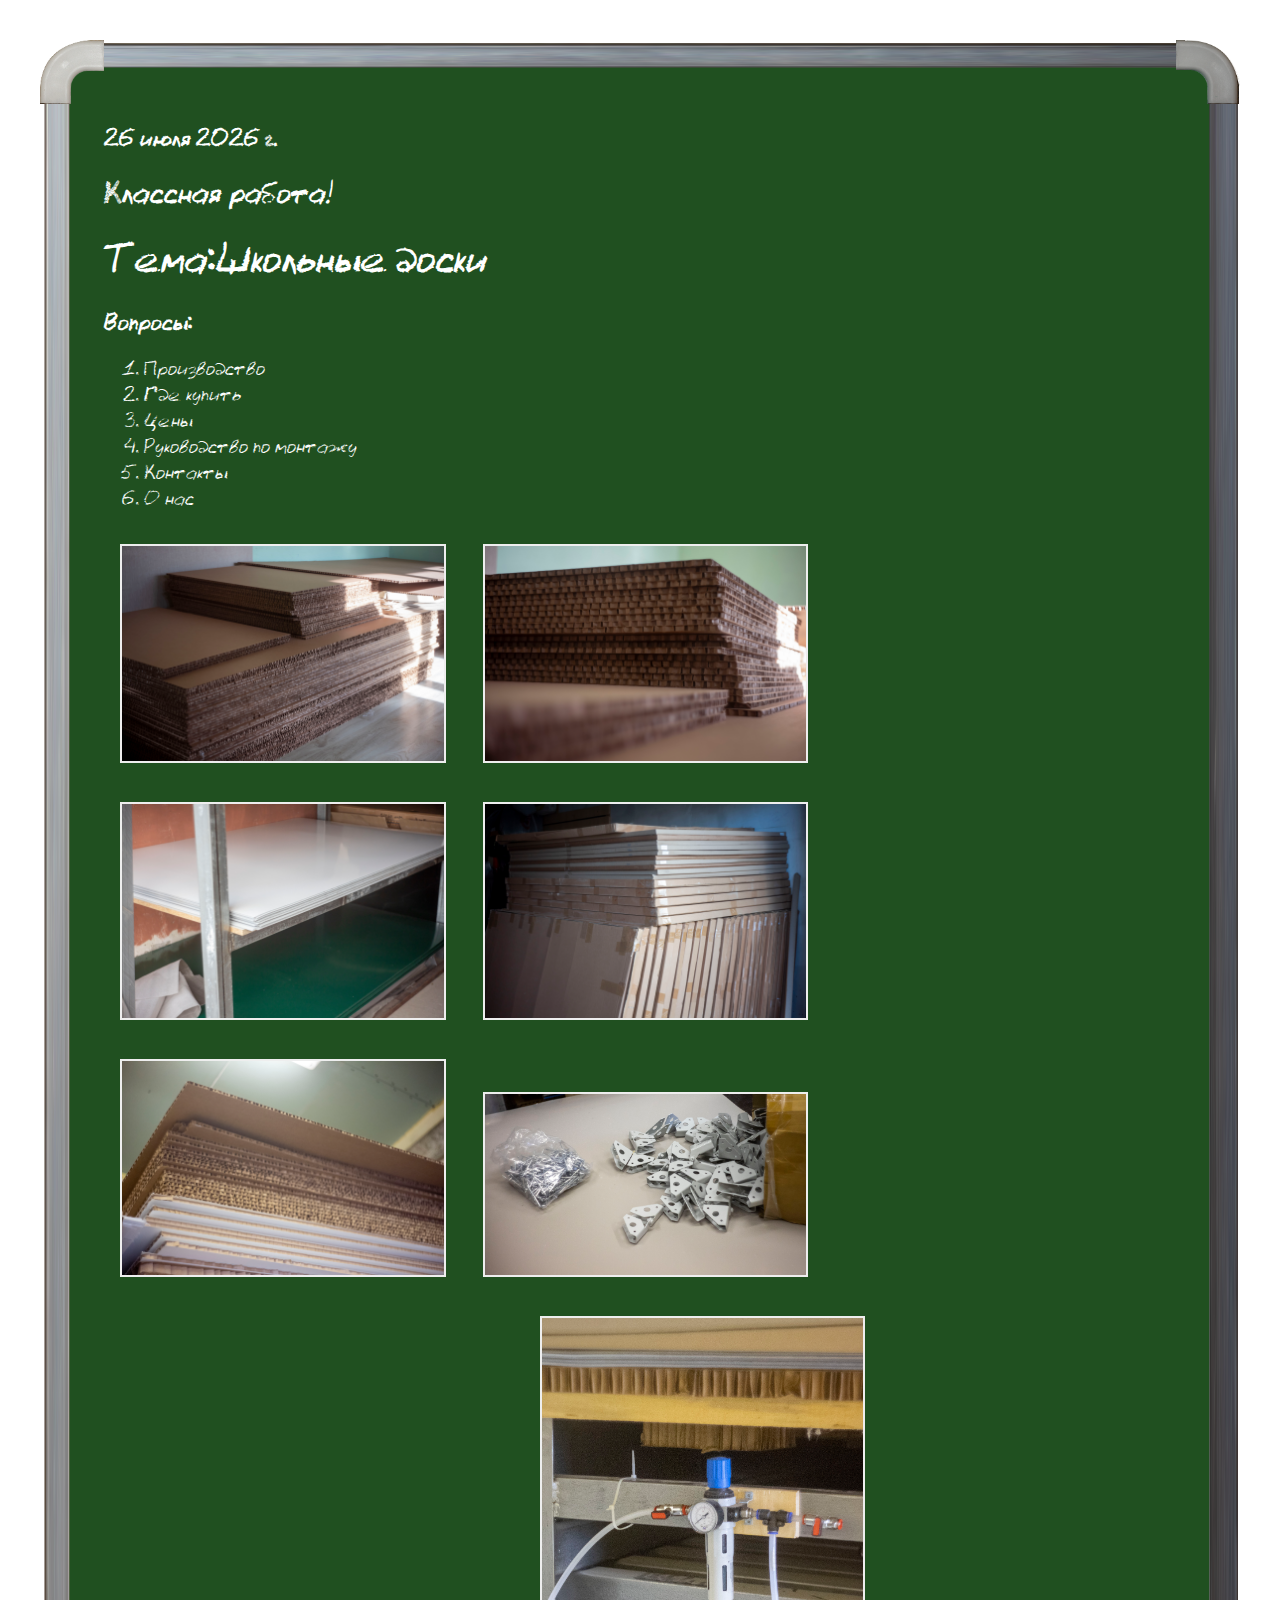
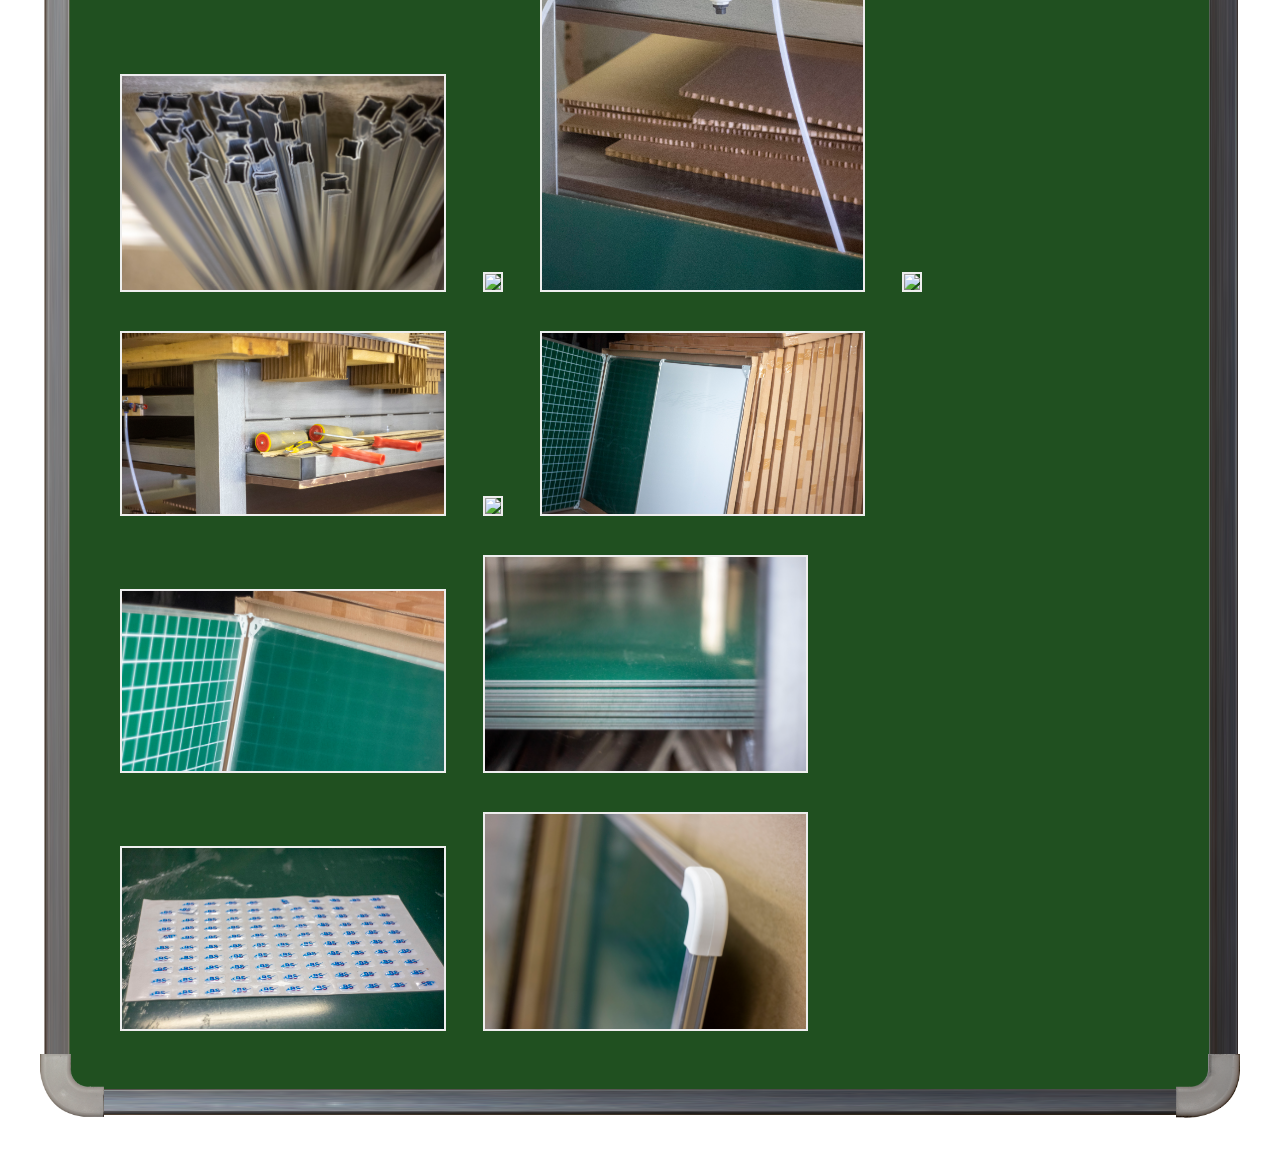
==== index.html @ efbcddff "Шрифт мел на доске" ====
<!DOCTYPE html>
<html lang="ru">
	<head>
		<meta charset="utf-8" />
		<meta name="viewport" content="width=device-width, initial-scale=1" />
		<link href="https://cdn.jsdelivr.net/npm/bootstrap@5.1.3/dist/css/bootstrap.min.css"
			rel="stylesheet" integrity="sha384-1BmE4kWBq78iYhFldvKuhfTAU6auU8tT94WrHftjDbrCEXSU1oBoqyl2QvZ6jIW3"
			crossorigin="anonymous">
		<script src="https://cdn.jsdelivr.net/npm/bootstrap@5.1.3/dist/js/bootstrap.bundle.min.js"
				integrity="sha384-ka7Sk0Gln4gmtz2MlQnikT1wXgYsOg+OMhuP+IlRH9sENBO0LRn5q+8nbTov4+1p"
				crossorigin="anonymous"></script>
		<title>Школьные доски</title>
		<style>
			@font-face
			{
				font-family: "DS Eraser Cyr";
				src: url("DS Eraser Cyr Font.ttf");
			}
			@font-face
			{
				font-family: "LC Chalk";
				src: url("LC Chalk.ttf");
			}
			body
			{
				padding: 2em;
				background-color: white;
			}
			img
			{
				width: 30%;
				margin: 1em;
				border: 2px solid #eee;
				/* border-radius: 1ch; */
			}
			main
			{
				background-color: #205020;
				border-style: solid;
				border-width: 4em;
				border-image-width: 4em;
				border-image-source: url(frame.png);
				border-image-slice: 100;
				border-image-repeat: stretch;
			}
			*
			{
				color: white;
				font-family: "LC Chalk";
			}
		</style>
		<script>
			function month(index)
			{
				return [ "января", "февраля", "марта",
				         "апреля", "мая", "июня",
						 "июля", "августа", "сентября",
						 "октября", "ноября", "декабря" ][index];
			}
			onload = function()
			{
				let today = new Date();
				let text = "" + today.getDate() +
				           " " + month(today.getMonth()) +
				           " " + today.getFullYear() + " г.";
				document.querySelector("#date").innerHTML = text;
			}
		</script>
	</head>
	<body>
		<main>
			<h3 class="text-center" id="date"></h3>
			<h2 class="text-center">Классная работа!</h2>
			<h1>Тема: Школьные доски</h1>
			<h3>Вопросы:</h3>
			<ol>
				<li>Производство</li>
				<li>Где купить</li>
				<li>Цены</li>
				<li>Руководство по монтажу</li>
				<li>Контакты</li>
				<li>О нас</li>
			</ol>
			<img src="IMG_2813.jpg"/>
			<img src="IMG_2814.jpg"/>
			<img src="IMG_2815.jpg"/>
			<img src="IMG_2817.jpg"/>
			<img src="IMG_2818.jpg"/>
			<img src="IMG_2823.jpg"/>
			<img src="IMG_2824.jpg"/>
			<img src="IMG_2825.jpg"/>
			<img src="IMG_2826.jpg"/>
			<img src="IMG_2827.jpg"/>
			<img src="IMG_2828.jpg"/>
			<img src="IMG_2829.jpg"/>
			<img src="IMG_2830.jpg"/>
			<img src="IMG_2831.jpg"/>
			<img src="IMG_2833.jpg"/>
			<img src="IMG_2837.jpg"/>
			<img src="IMG_2842.jpg"/>
		</main>
	</body>
</html>
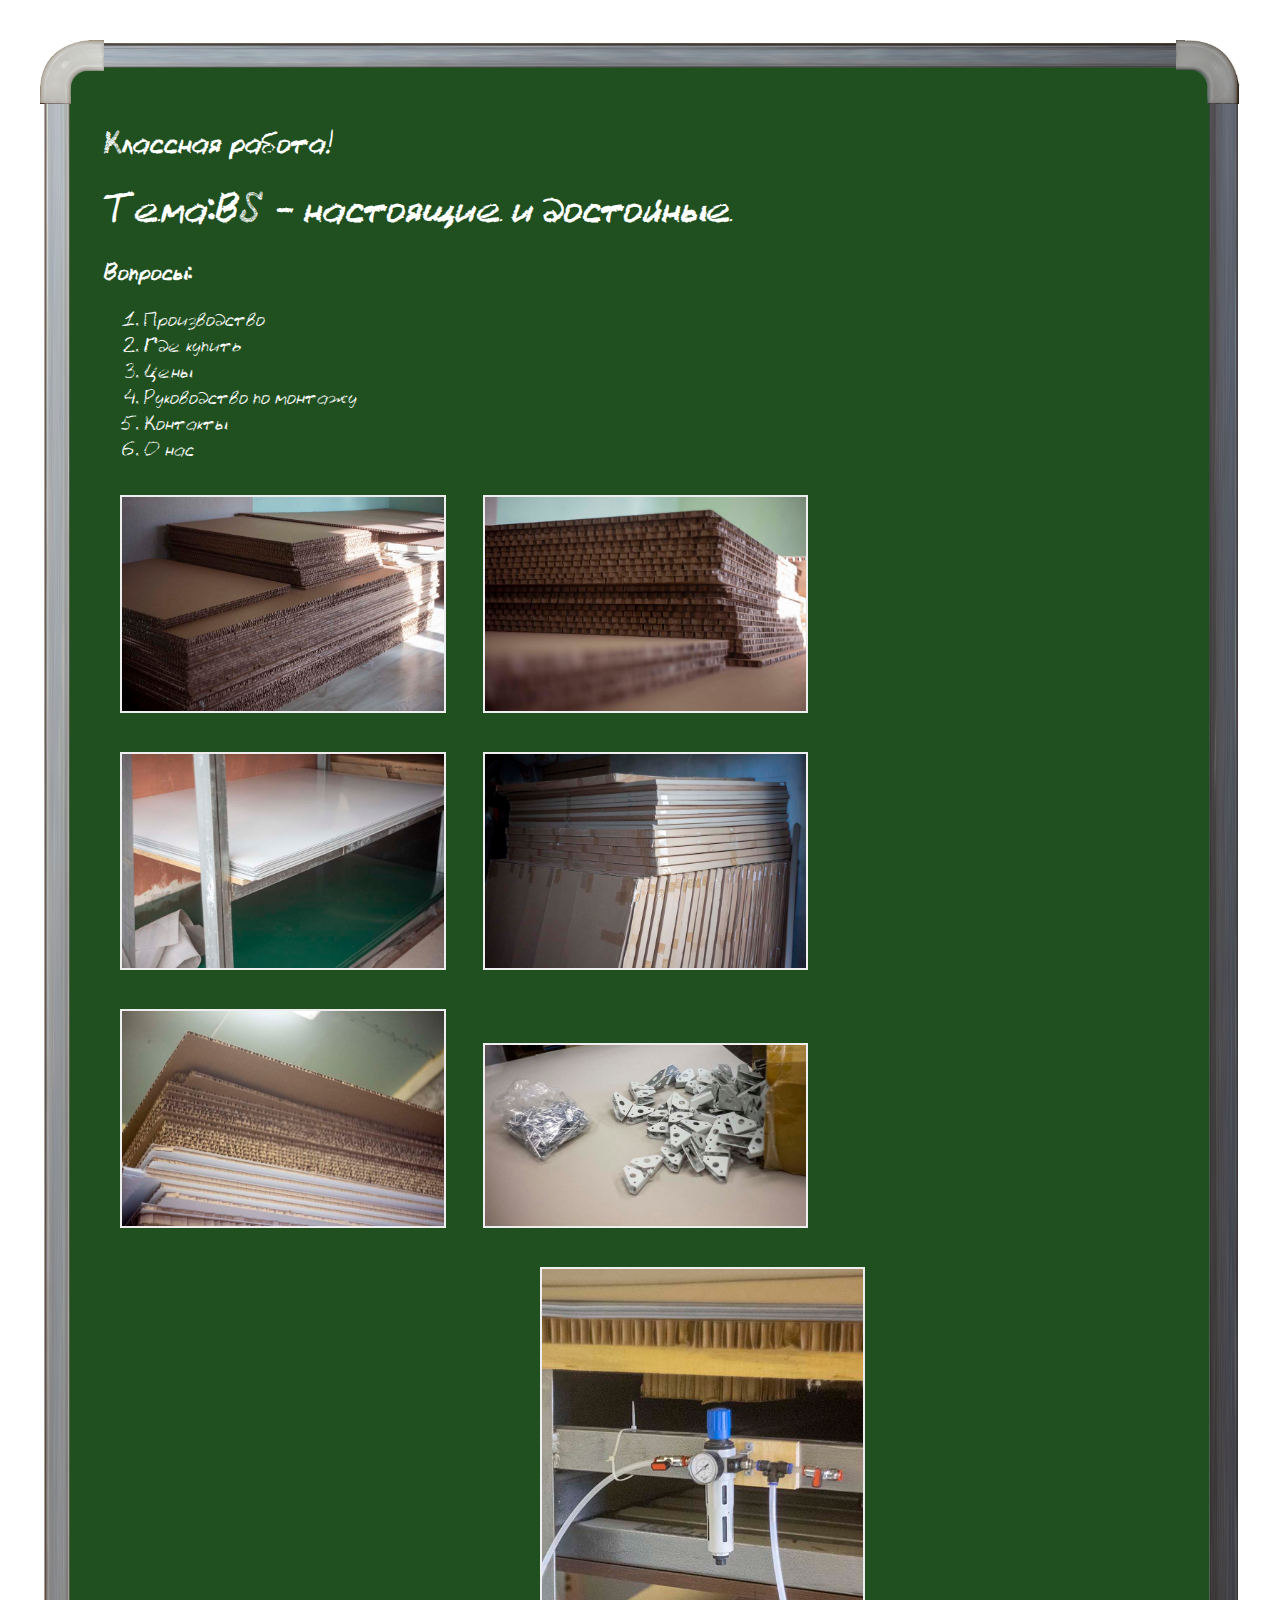
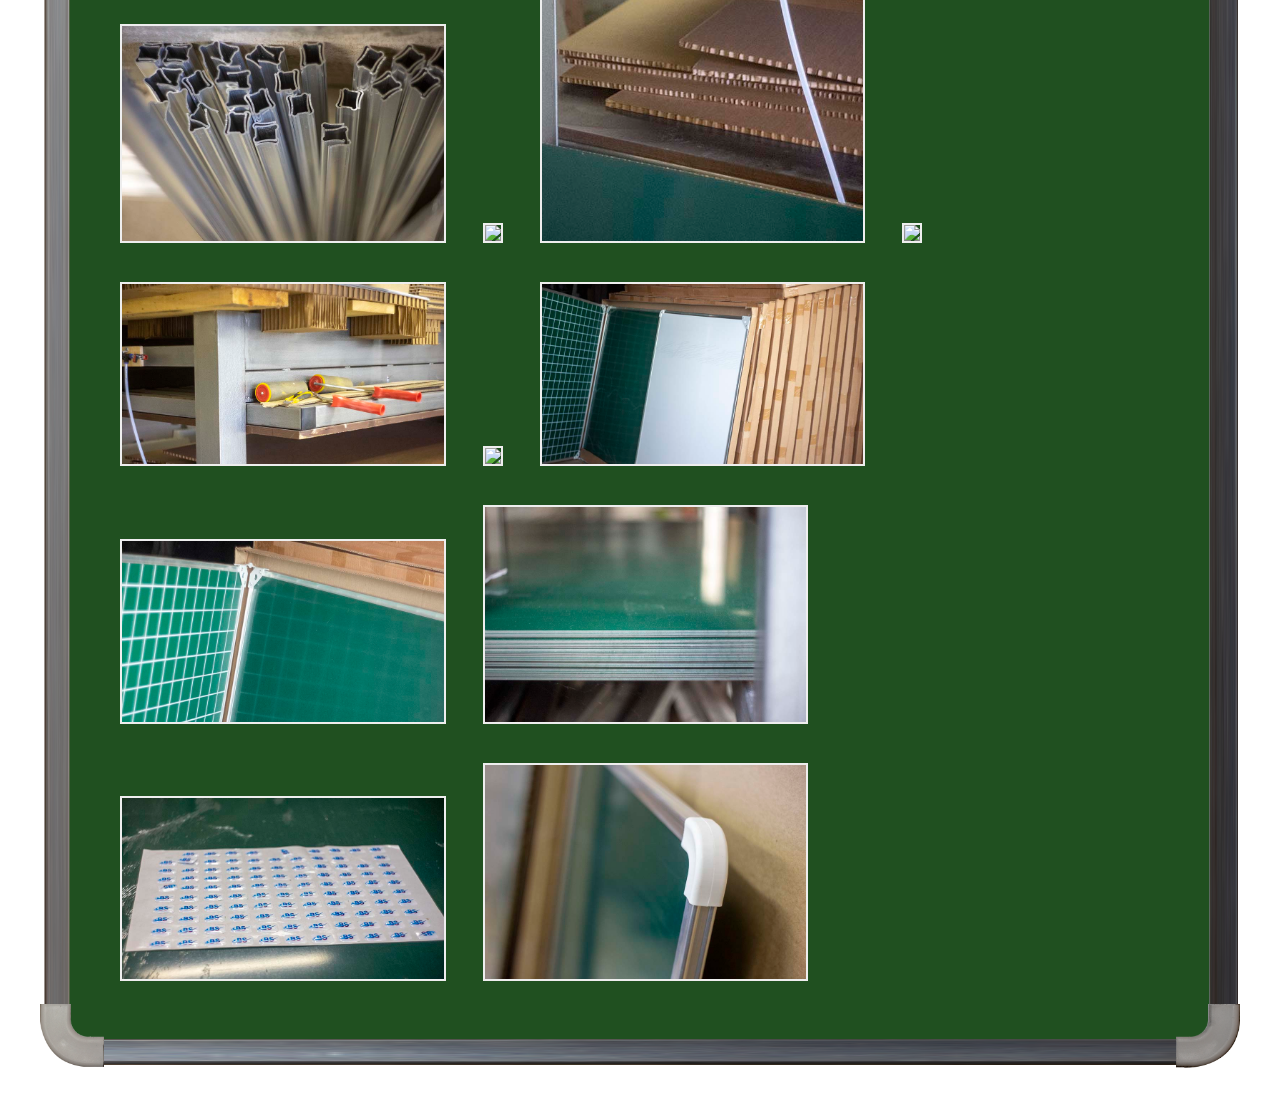
==== commit 0916b5aa: "Отдельные файлы JS и CSS" ====
--- a/index.html
+++ b/index.html
@@ -10,68 +10,14 @@
 				integrity="sha384-ka7Sk0Gln4gmtz2MlQnikT1wXgYsOg+OMhuP+IlRH9sENBO0LRn5q+8nbTov4+1p"
 				crossorigin="anonymous"></script>
 		<title>Школьные доски</title>
-		<style>
-			@font-face
-			{
-				font-family: "DS Eraser Cyr";
-				src: url("DS Eraser Cyr Font.ttf");
-			}
-			@font-face
-			{
-				font-family: "LC Chalk";
-				src: url("LC Chalk.ttf");
-			}
-			body
-			{
-				padding: 2em;
-				background-color: white;
-			}
-			img
-			{
-				width: 30%;
-				margin: 1em;
-				border: 2px solid #eee;
-				/* border-radius: 1ch; */
-			}
-			main
-			{
-				background-color: #205020;
-				border-style: solid;
-				border-width: 4em;
-				border-image-width: 4em;
-				border-image-source: url(frame.png);
-				border-image-slice: 100;
-				border-image-repeat: stretch;
-			}
-			*
-			{
-				color: white;
-				font-family: "LC Chalk";
-			}
-		</style>
-		<script>
-			function month(index)
-			{
-				return [ "января", "февраля", "марта",
-				         "апреля", "мая", "июня",
-						 "июля", "августа", "сентября",
-						 "октября", "ноября", "декабря" ][index];
-			}
-			onload = function()
-			{
-				let today = new Date();
-				let text = "" + today.getDate() +
-				           " " + month(today.getMonth()) +
-				           " " + today.getFullYear() + " г.";
-				document.querySelector("#date").innerHTML = text;
-			}
-		</script>
+		<link href="style.css" rel="stylesheet">
+		<script scr="script.js"></script>
 	</head>
 	<body>
 		<main>
 			<h3 class="text-center" id="date"></h3>
 			<h2 class="text-center">Классная работа!</h2>
-			<h1>Тема: Школьные доски</h1>
+			<h1>Тема: ВS - настоящие и достойные</h1>
 			<h3>Вопросы:</h3>
 			<ol>
 				<li>Производство</li>
--- a/style.css
+++ b/style.css
@@ -0,0 +1,33 @@
+
+@font-face
+{
+	font-family: "LC Chalk";
+	src: url("LC Chalk.ttf");
+}
+body
+{
+	padding: 2em;
+	background-color: white;
+}
+img
+{
+	width: 30%;
+	margin: 1em;
+	border: 2px solid #eee;
+	/* border-radius: 1ch; */
+}
+main
+{
+	background-color: #205020;
+	border-style: solid;
+	border-width: 4em;
+	border-image-width: 4em;
+	border-image-source: url(frame.png);
+	border-image-slice: 100;
+	border-image-repeat: stretch;
+}
+*
+{
+	color: white;
+	font-family: "LC Chalk";
+}
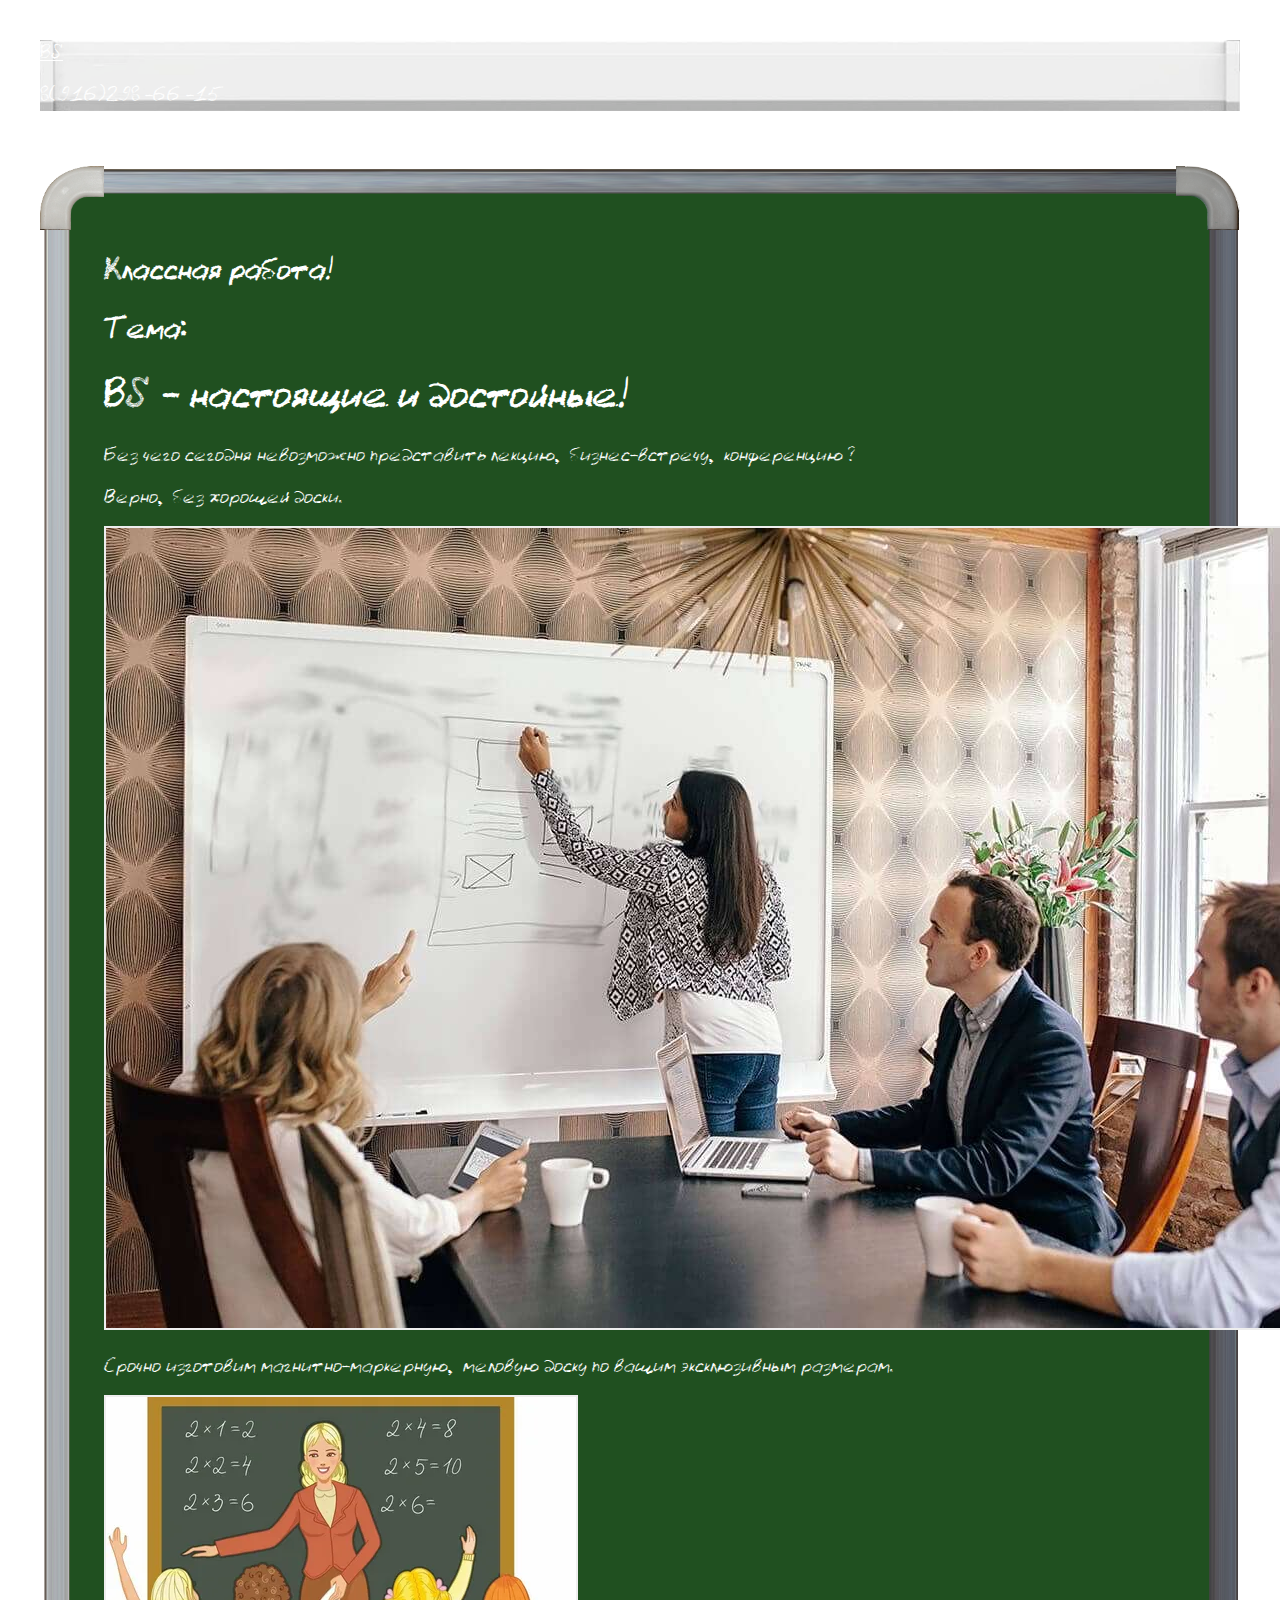
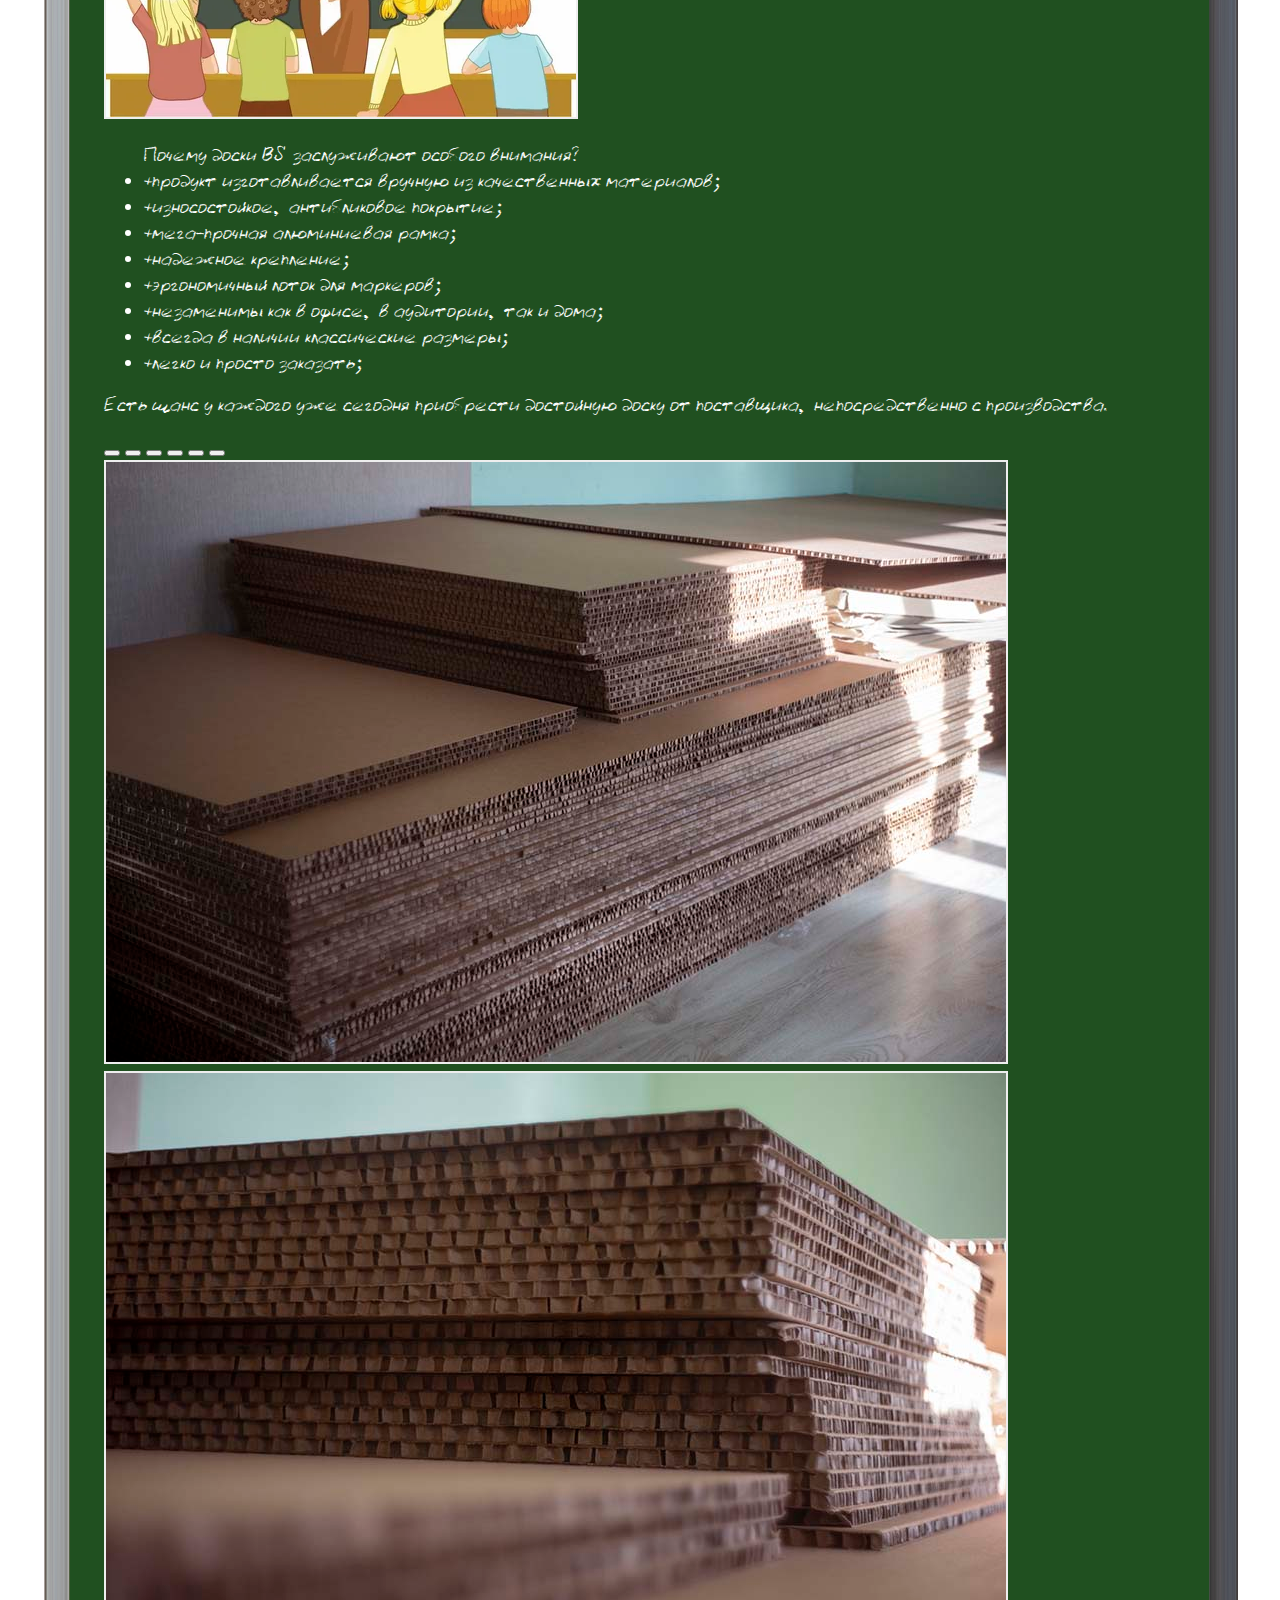
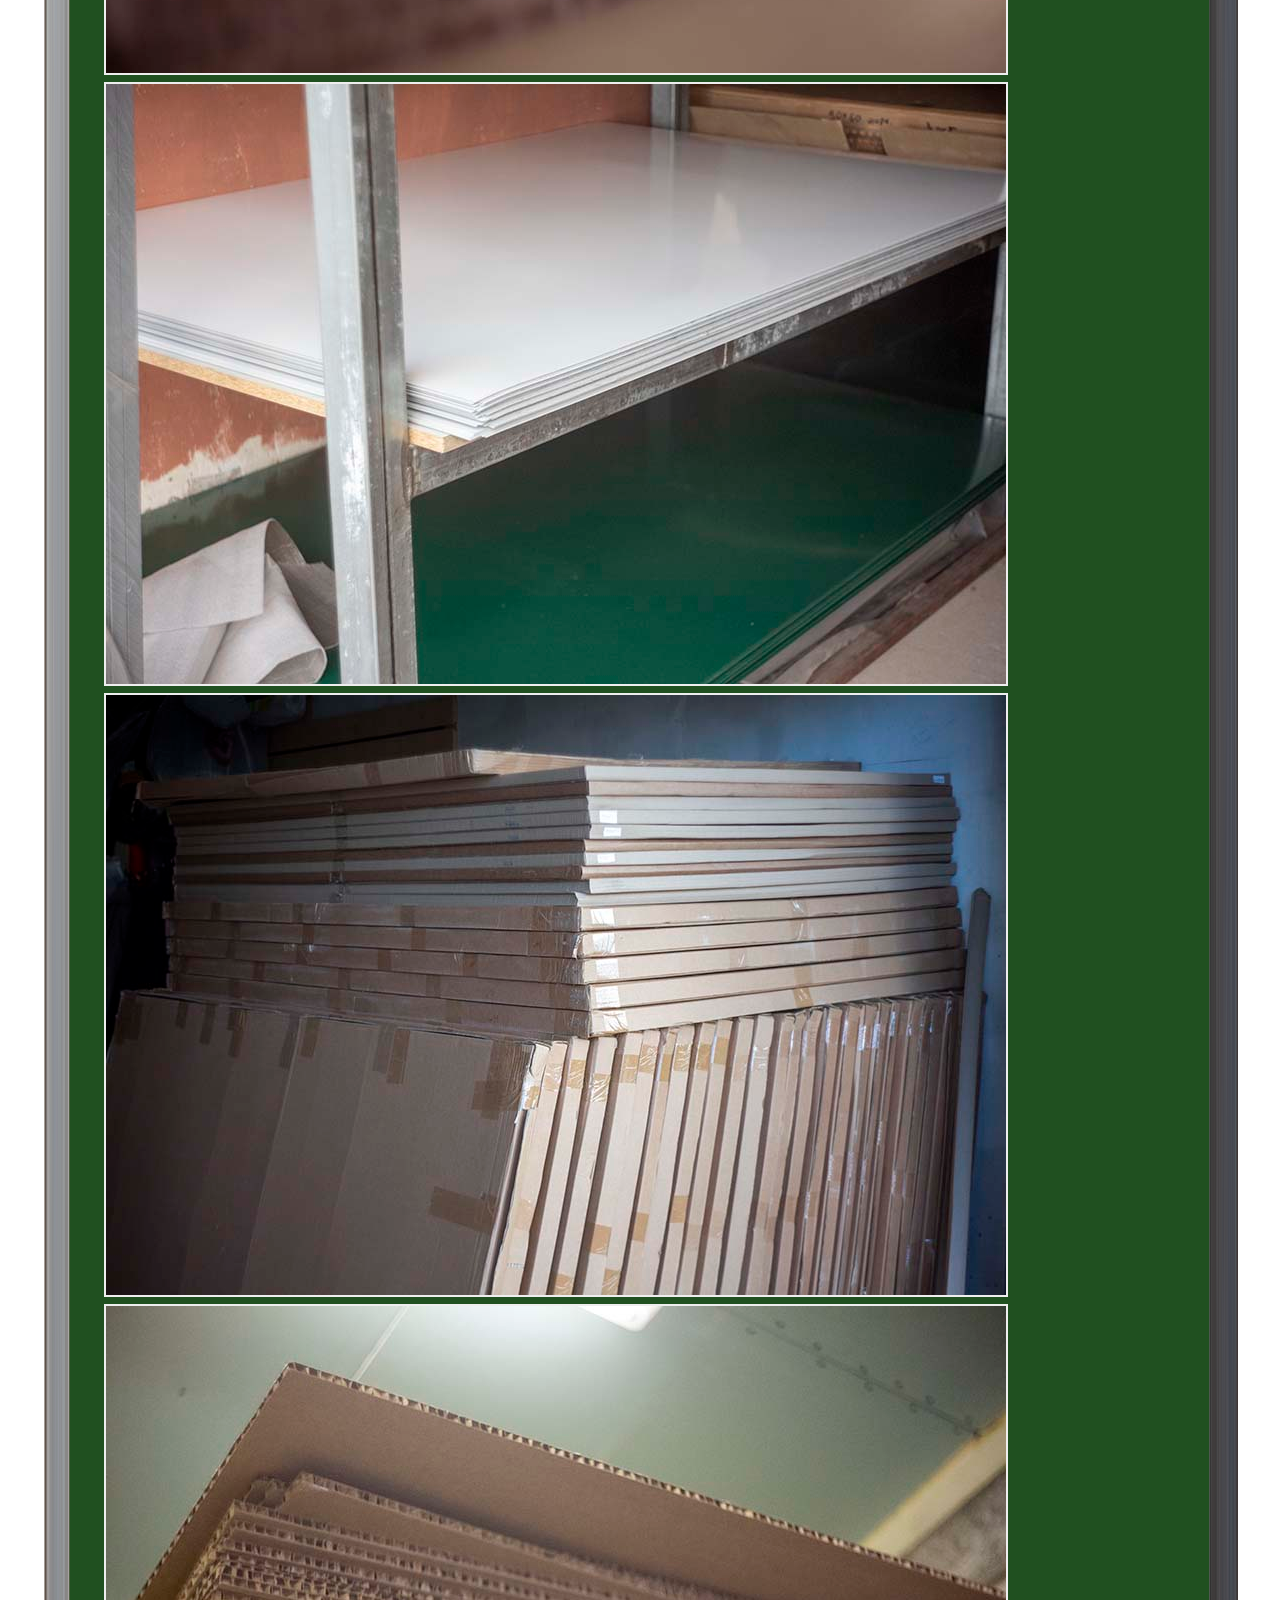
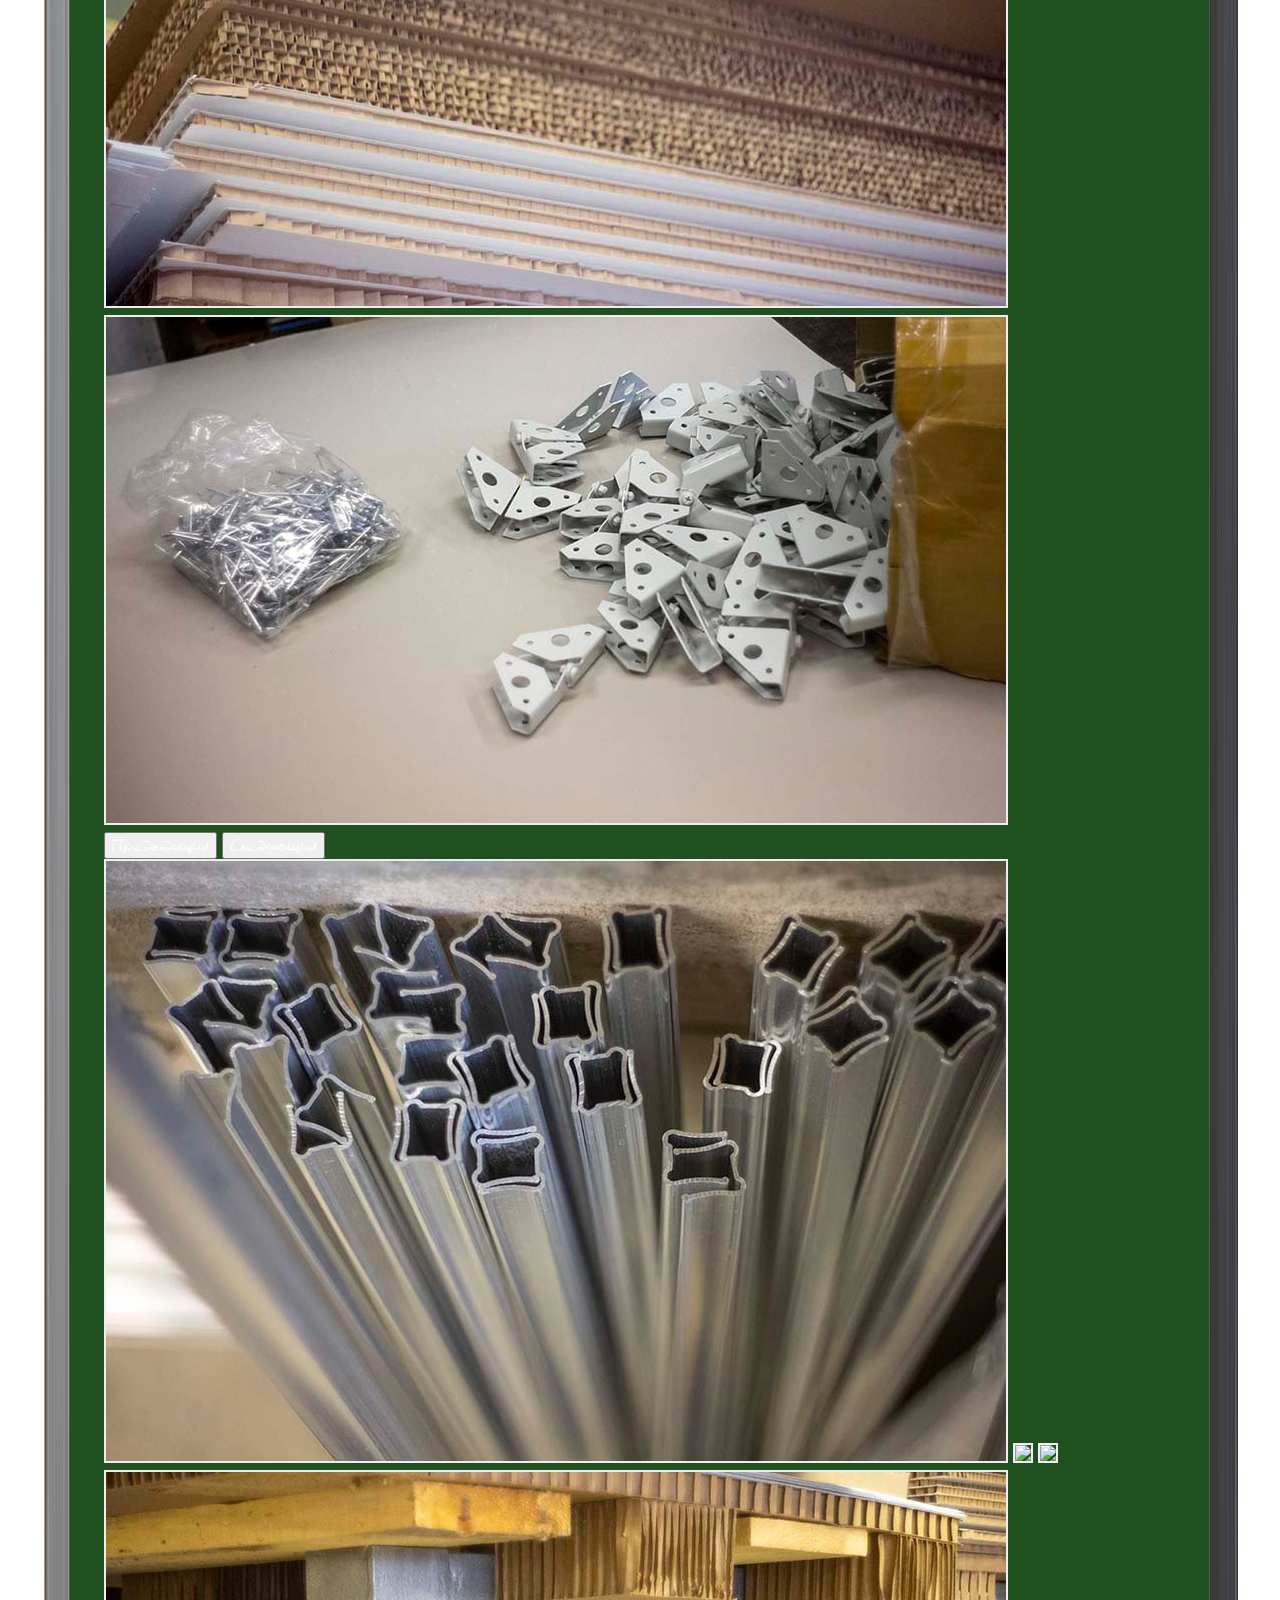
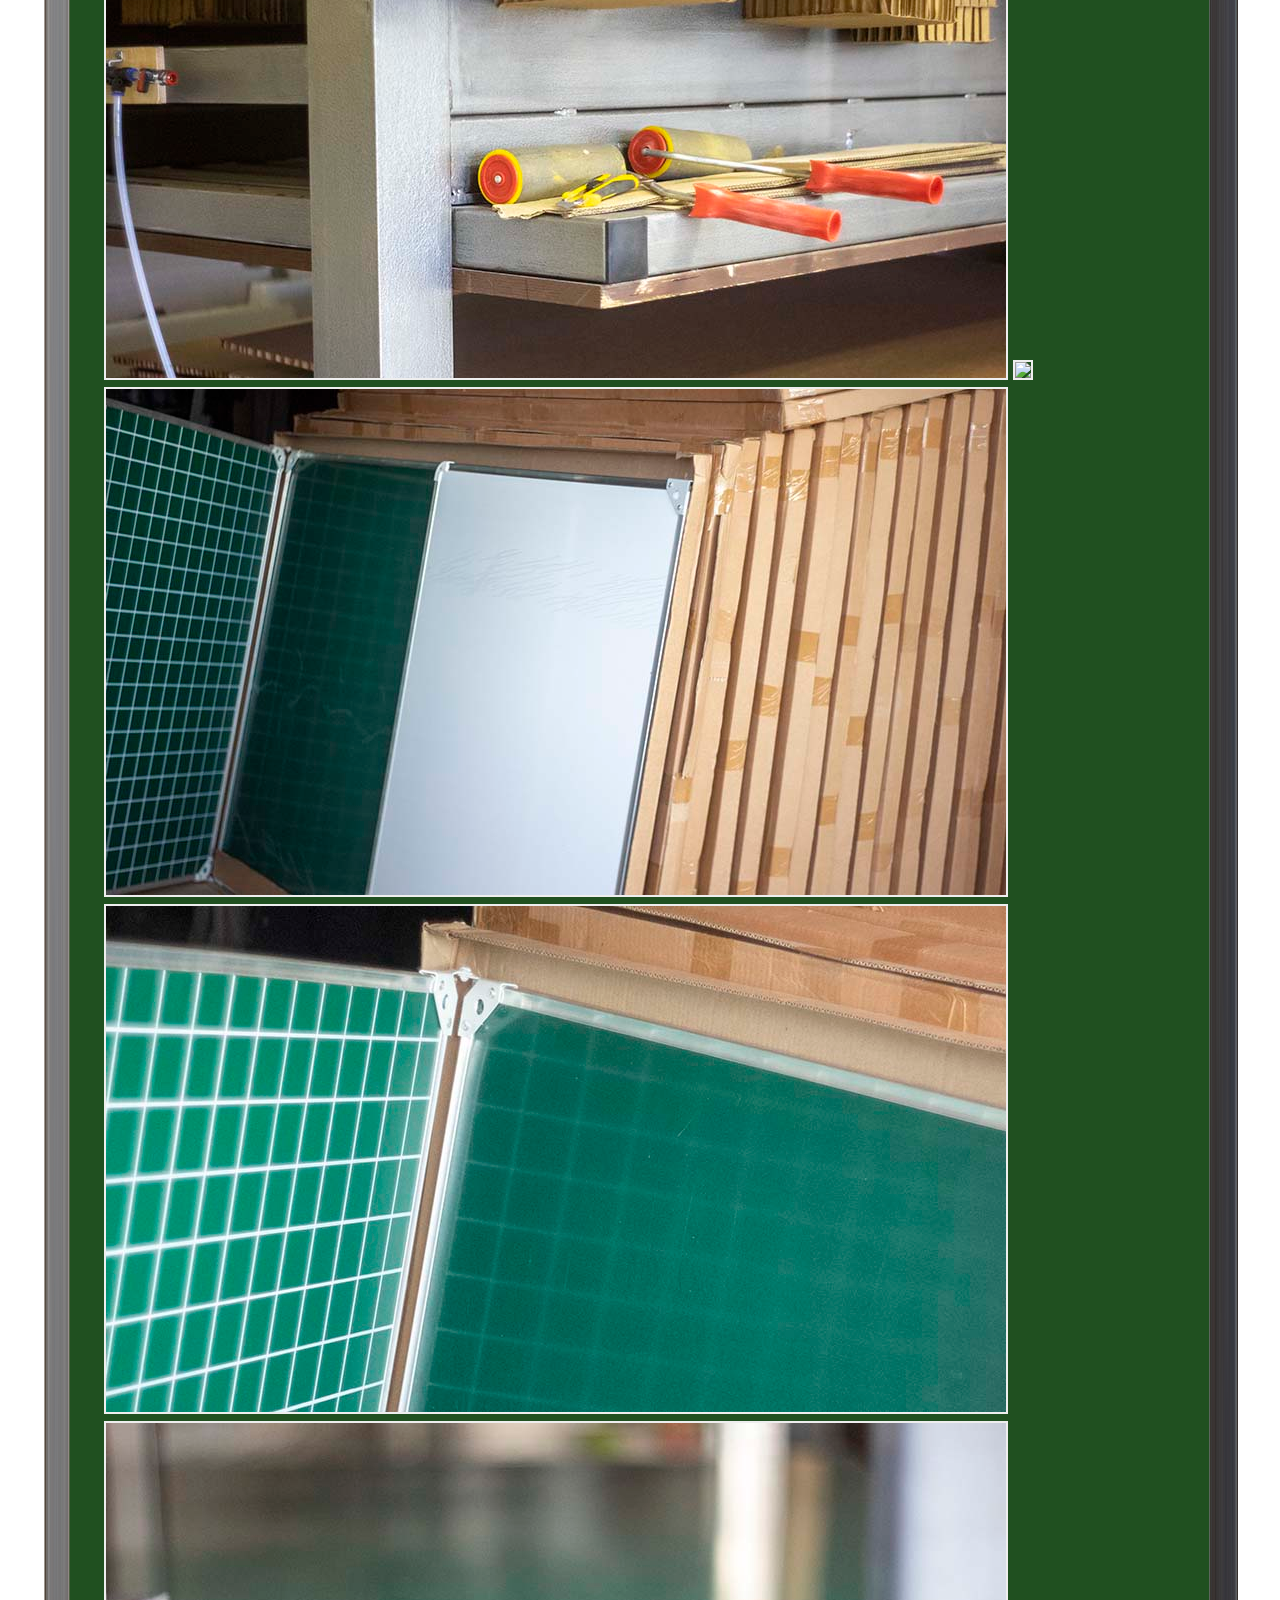
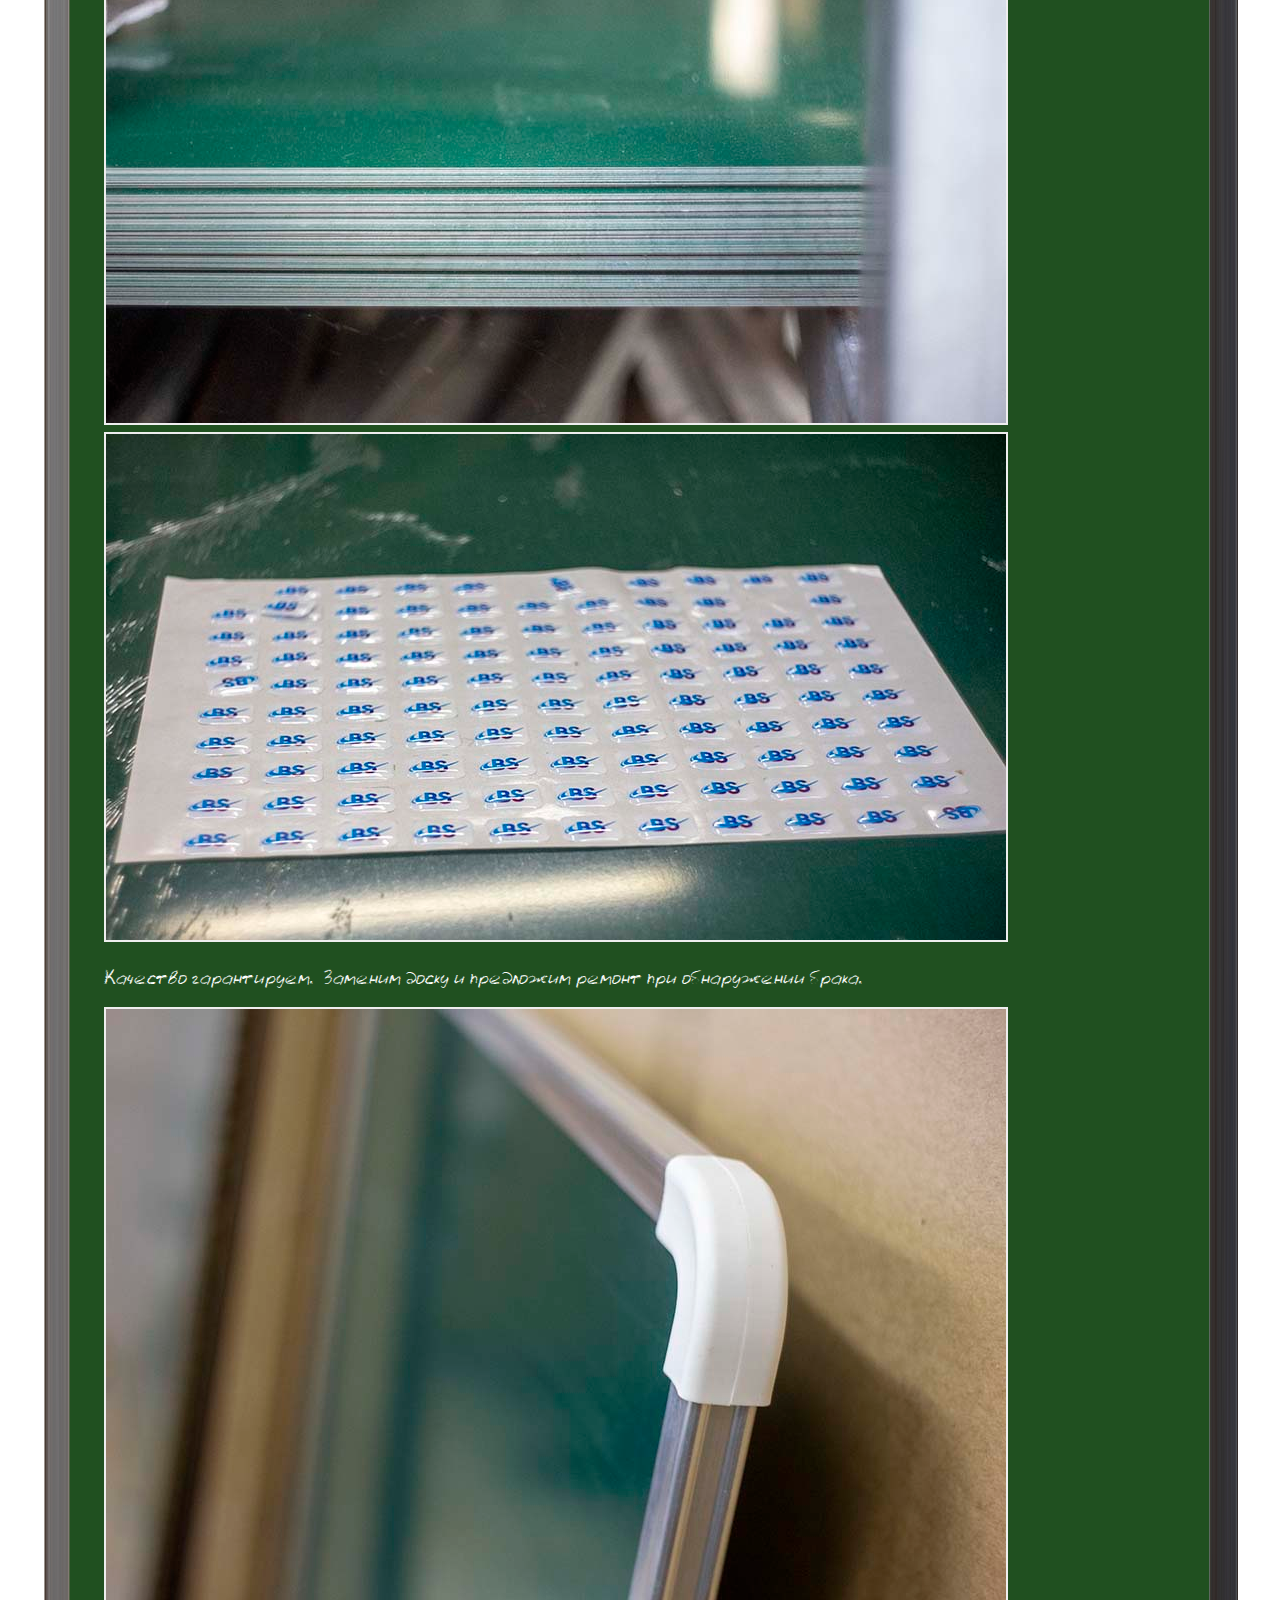
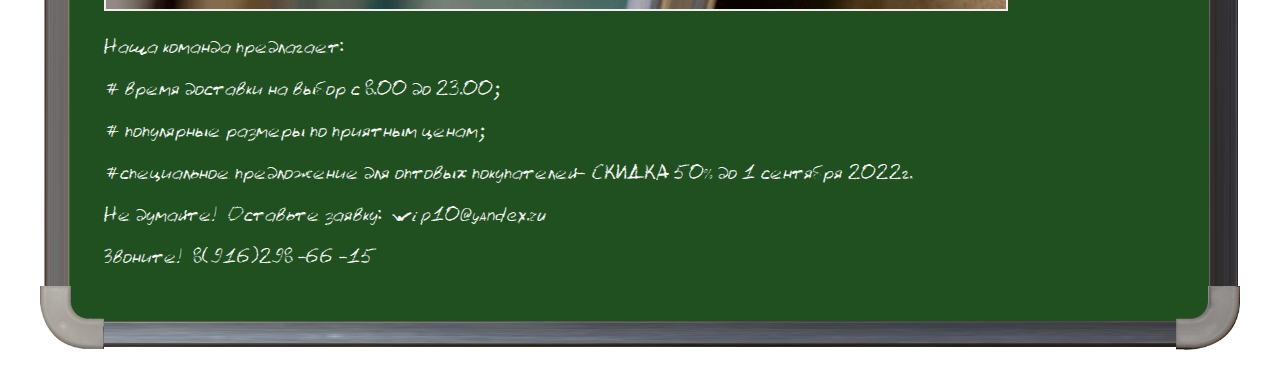
==== commit 9d5fccda: "Панель с контактами" ====
--- a/index.html
+++ b/index.html
@@ -14,10 +14,104 @@
 		<script scr="script.js"></script>
 	</head>
 	<body>
+		<nav class="navbar navbar-expand sticky-top">
+			<div class="container-fluid">
+				<a class="navbar-brand font-monospace" href="#">BS</a>
+				<p class="nav-item font-monospace text-primary">8(916)298 -66 -15</p>
+				<p class="nav-item font-monospace text-primary">wip10@yandex.ru</p>
+			</div>
+		</nav>	
 		<main>
 			<h3 class="text-center" id="date"></h3>
-			<h2 class="text-center">Классная работа!</h2>
-			<h1>Тема: ВS - настоящие и достойные</h1>
+			<h2 class="text-center mb-3">Классная работа!</h2>
+			<h2>Тема:</h1>
+			<h1 class="text-center mb-3">BS - настоящие и достойные!</h1>
+			<p>Без чего сегодня невозможно представить лекцию,&nbsp; бизнес-встречу,&nbsp; конференцию ?</p>
+			<p>Верно,&nbsp; без хорошей доски.</p>
+
+			<img class="img img-fluid" src="office.jpg"/>
+
+			<p></p>
+			<p>Срочно изготовим магнитно-маркерную,&nbsp; меловую доску по вашим эксклюзивным размерам.</p>
+
+			<img class="img img-fluid w-50 float-end" src="sizes.webp"/>
+
+			<p></p>
+			<ul>
+				Почему доски ВS заслуживают особого внимания?
+				<li>+продукт изготавливается вручную из качественных материалов;</li>
+				<li>+износостойкое,&nbsp; антибликовое покрытие;</li>
+				<li>+мега-прочная алюминиевая рамка;</li>
+				<li>+надежное крепление;</li>
+				<li>+эргономичный лоток для маркеров;</li>
+				<li>+незаменимы как в офисе,&nbsp; в аудитории,&nbsp; так и дома;</li>
+				<li>+всегда в наличии классические размеры;</li>
+				<li>+легко и просто заказать;</li>
+			</ul>
+			<p>Есть шанс у каждого уже сегодня приобрести достойную доску от поставщика,&nbsp; непосредственно с производства.</p>
+
+			<div id="carousel" class="carousel slide" data-bs-ride="carousel">
+				<div class="carousel-indicators">
+					<button type="button" data-bs-target="#carousel" data-bs-slide-to="0" class="active"></button>
+					<button type="button" data-bs-target="#carousel" data-bs-slide-to="1"></button>
+					<button type="button" data-bs-target="#carousel" data-bs-slide-to="2"></button>
+					<button type="button" data-bs-target="#carousel" data-bs-slide-to="3"></button>
+					<button type="button" data-bs-target="#carousel" data-bs-slide-to="4"></button>
+					<button type="button" data-bs-target="#carousel" data-bs-slide-to="5"></button>
+				</div>
+				<div class="carousel-inner">
+					<div class="carousel-item active">
+						<img src="IMG_2813.jpg" class="d-block w-100">
+					</div>
+					<div class="carousel-item">
+						<img src="IMG_2814.jpg" class="d-block w-100">
+					</div>
+					<div class="carousel-item">
+						<img src="IMG_2815.jpg" class="d-block w-100">
+					</div>
+					<div class="carousel-item">
+						<img src="IMG_2817.jpg" class="d-block w-100">
+					</div>
+					<div class="carousel-item">
+						<img src="IMG_2818.jpg" class="d-block w-100">
+					</div>
+					<div class="carousel-item">
+						<img src="IMG_2823.jpg" class="d-block w-100">
+					</div>
+				</div>
+				<button class="carousel-control-prev" type="button" data-bs-target="#carousel" data-bs-slide="prev">
+					<span class="carousel-control-prev-icon" aria-hidden="true"></span>
+					<span class="visually-hidden">Предыдущий</span>
+				</button>
+				<button class="carousel-control-next" type="button" data-bs-target="#carousel" data-bs-slide="next">
+					<span class="carousel-control-next-icon" aria-hidden="true"></span>
+					<span class="visually-hidden">Следующий</span>
+				</button>
+			</div>
+
+			<img class="img img-fluid w-25" src="IMG_2824.jpg"/>
+			<img class="img img-fluid w-25" src="IMG_2825.jpg"/>
+			<img class="img img-fluid w-25" src="IMG_2827.jpg"/>
+			<img class="img img-fluid w-25" src="IMG_2828.jpg"/>
+			<img class="img img-fluid w-50" src="IMG_2829.jpg"/>
+			<img class="img img-fluid" src="IMG_2830.jpg"/>
+			<img class="img img-fluid" src="IMG_2831.jpg"/>
+			<img class="img img-fluid" src="IMG_2833.jpg"/>
+			<img class="img img-fluid" src="IMG_2837.jpg"/>
+
+			<p></p>
+			<p>Качество гарантируем.&nbsp; Заменим доску и предложим ремонт при обнаружении брака.</p>
+
+			<img class="img img-fluid float-start w-50" src="IMG_2842.jpg"/>
+
+			<p>Наша команда предлагает:</p>
+			<p># время доставки на выбор с 8.00 до 23.00;</p>
+			<p># популярные размеры по приятным ценам;</p>
+			<p>#специальное предложение для оптовых покупателей- СКИДКА 50% до 1 сентября 2022г.</p>
+			<p>Не думайте!&nbsp; Оставьте заявку:&nbsp; wip10@yandex.ru</p>
+			<p>Звоните!&nbsp; 8(916)298 -66 -15</p>
+			
+			<!-- </p>
 			<h3>Вопросы:</h3>
 			<ol>
 				<li>Производство</li>
@@ -26,24 +120,7 @@
 				<li>Руководство по монтажу</li>
 				<li>Контакты</li>
 				<li>О нас</li>
-			</ol>
-			<img src="IMG_2813.jpg"/>
-			<img src="IMG_2814.jpg"/>
-			<img src="IMG_2815.jpg"/>
-			<img src="IMG_2817.jpg"/>
-			<img src="IMG_2818.jpg"/>
-			<img src="IMG_2823.jpg"/>
-			<img src="IMG_2824.jpg"/>
-			<img src="IMG_2825.jpg"/>
-			<img src="IMG_2826.jpg"/>
-			<img src="IMG_2827.jpg"/>
-			<img src="IMG_2828.jpg"/>
-			<img src="IMG_2829.jpg"/>
-			<img src="IMG_2830.jpg"/>
-			<img src="IMG_2831.jpg"/>
-			<img src="IMG_2833.jpg"/>
-			<img src="IMG_2837.jpg"/>
-			<img src="IMG_2842.jpg"/>
+			</ol> -->
 		</main>
 	</body>
 </html>
--- a/style.css
+++ b/style.css
@@ -11,10 +11,15 @@
 }
 img
 {
-	width: 30%;
-	margin: 1em;
+	/* width: 30%; */
+	/* margin: 1em; */
 	border: 2px solid #eee;
-	/* border-radius: 1ch; */
+}
+nav
+{
+	background-image: url(nav.png);
+	background-size: contain;
+	background-repeat: space;
 }
 main
 {
@@ -31,3 +36,7 @@
 	color: white;
 	font-family: "LC Chalk";
 }
+p
+{
+	white-space: pre-wrap;
+}
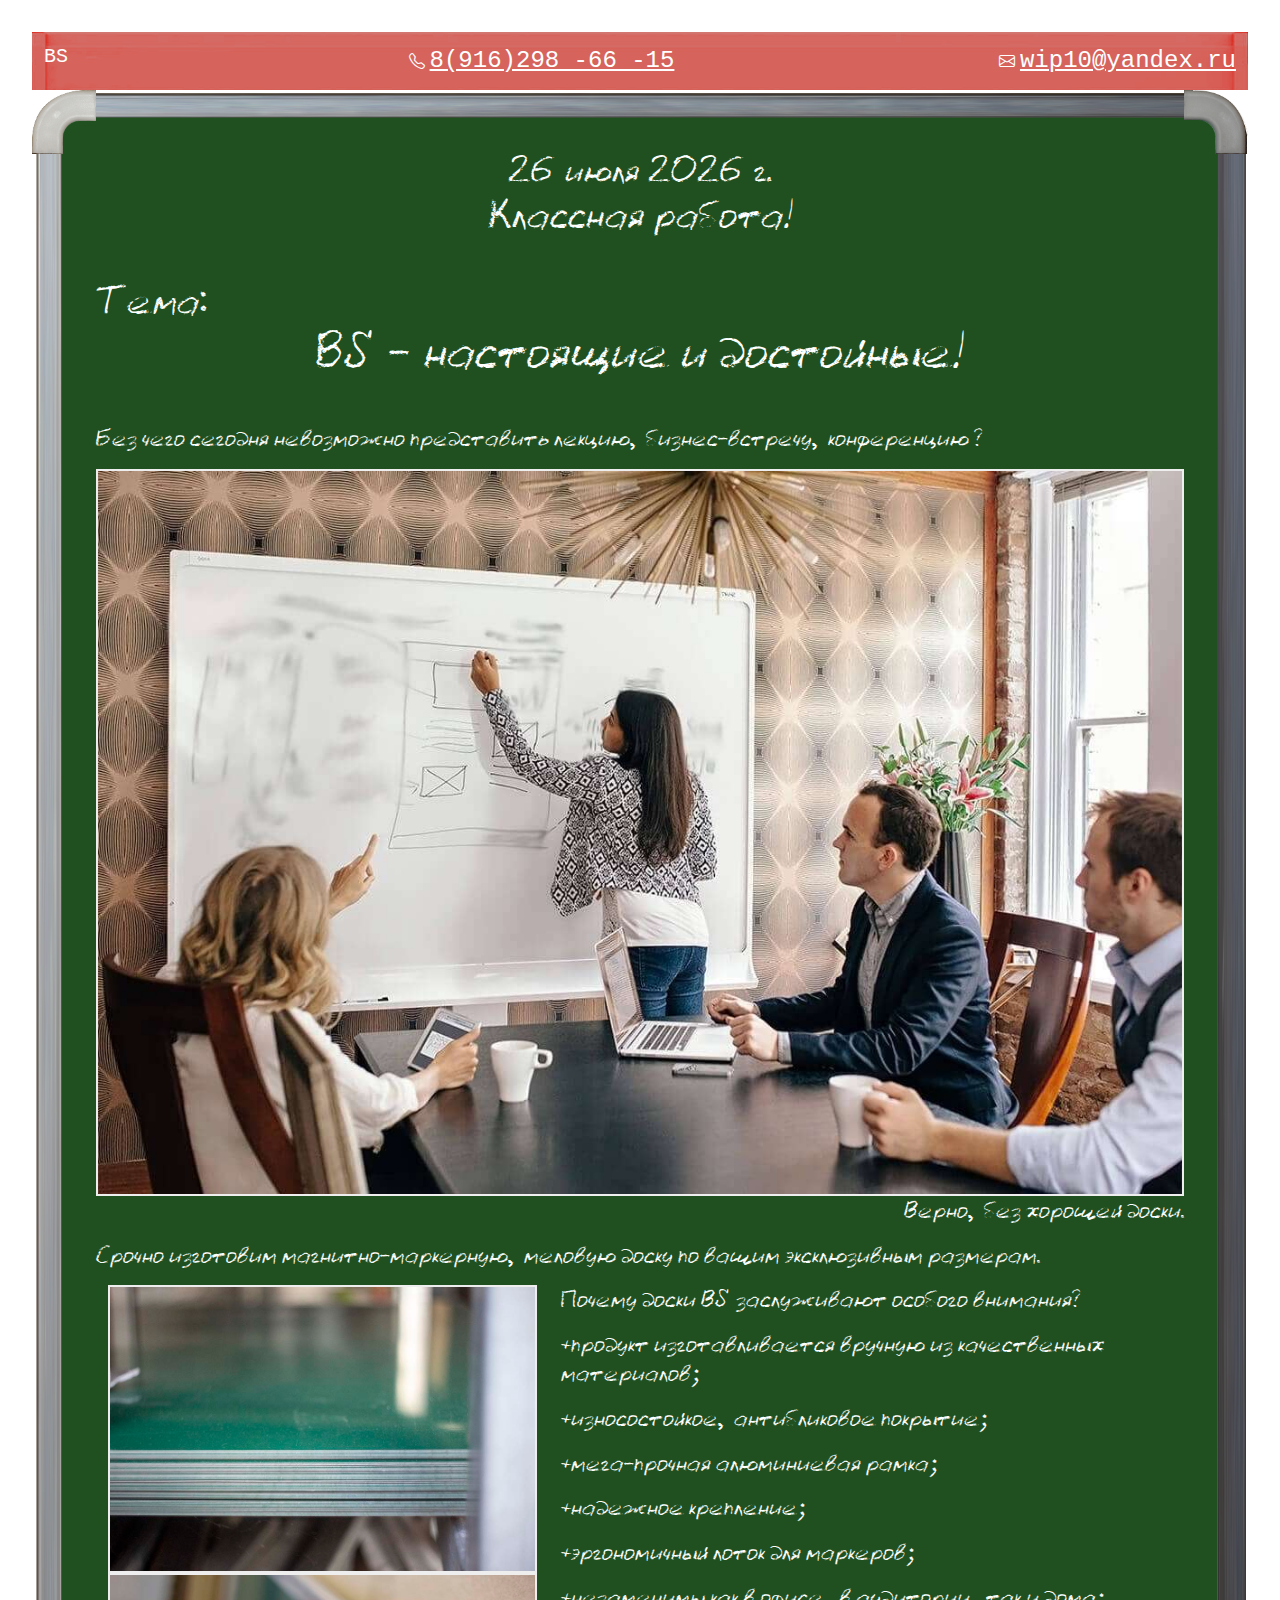
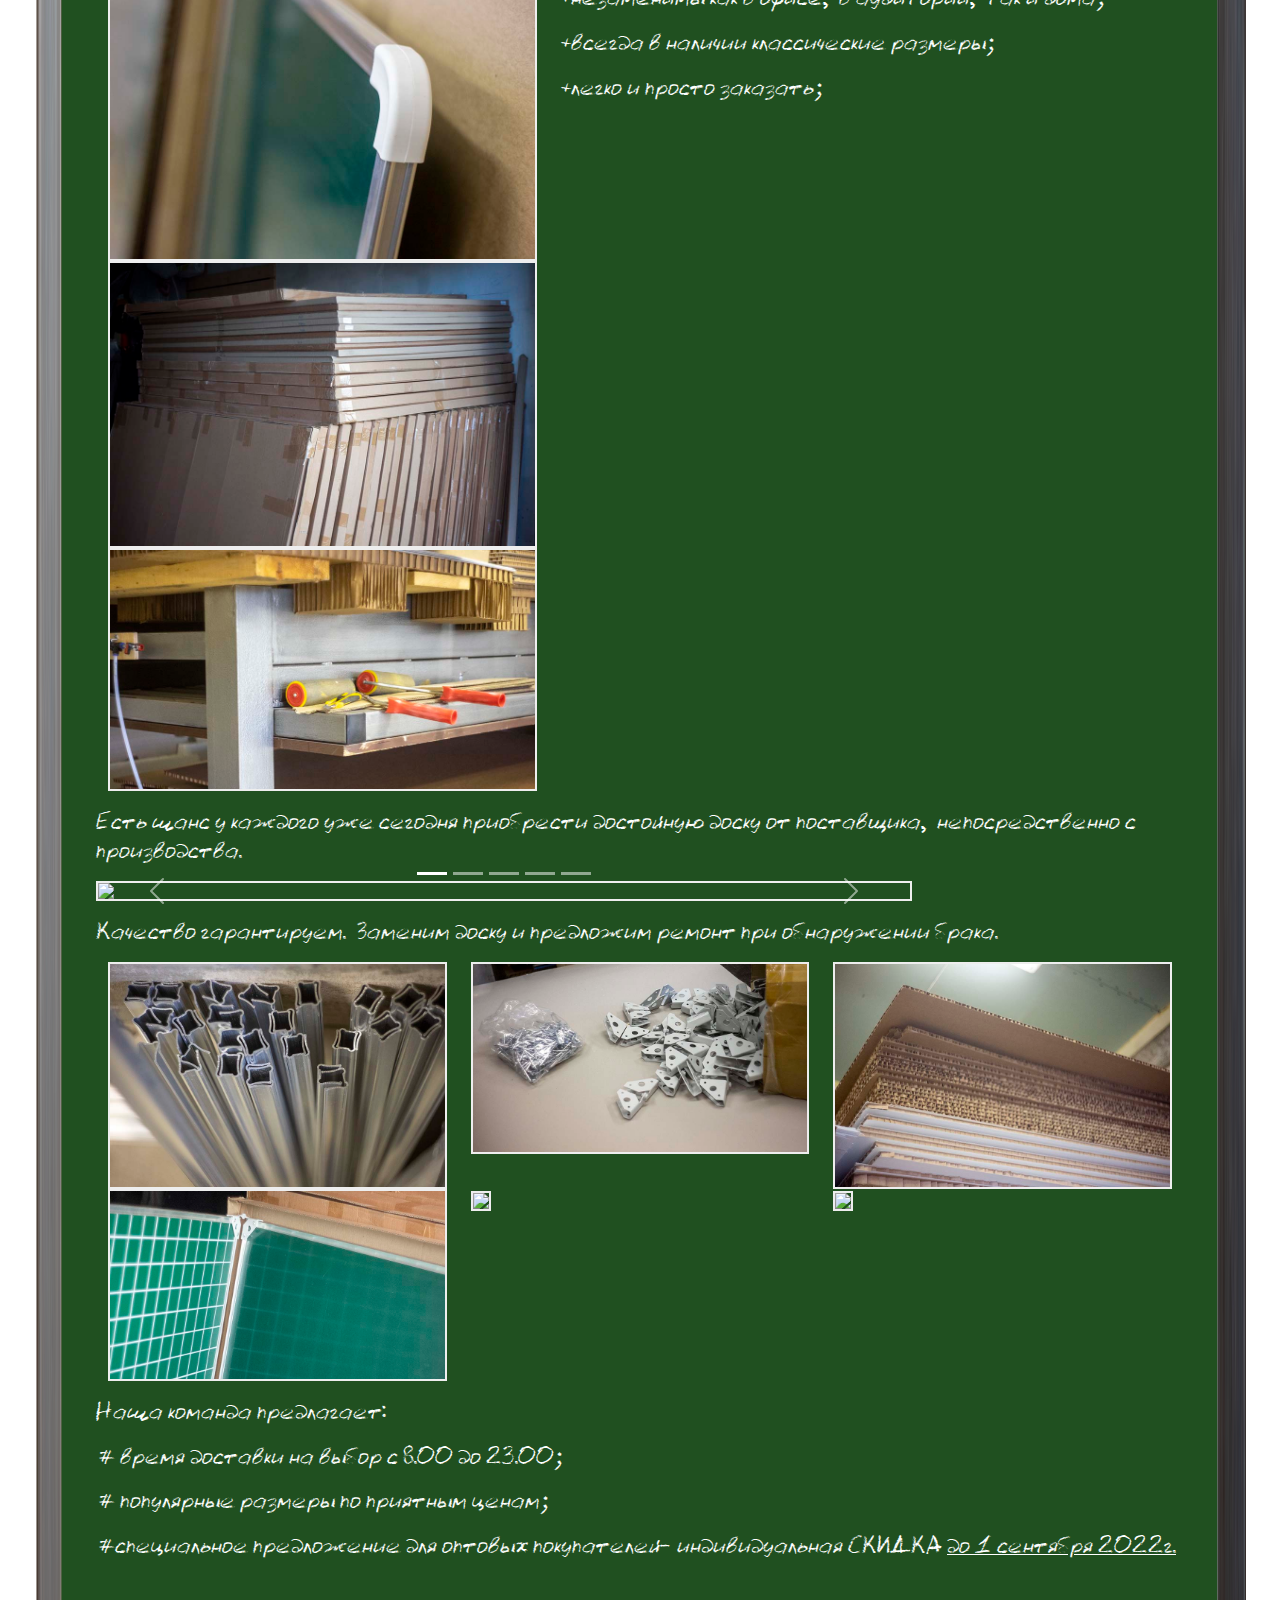
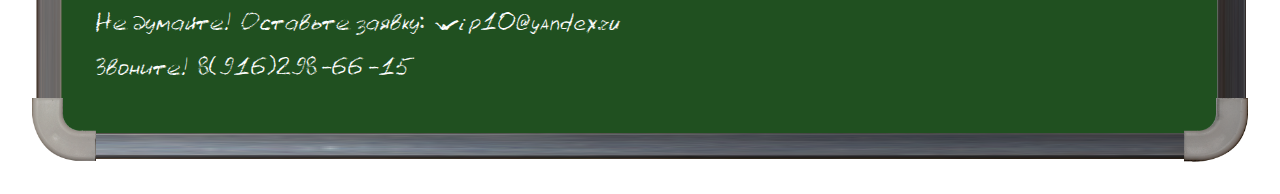
==== commit a78d7d4a: "Добавлен bootstrap" ====
--- a/index.html
+++ b/index.html
@@ -3,65 +3,78 @@
 	<head>
 		<meta charset="utf-8" />
 		<meta name="viewport" content="width=device-width, initial-scale=1" />
-		<link href="https://cdn.jsdelivr.net/npm/bootstrap@5.1.3/dist/css/bootstrap.min.css"
-			rel="stylesheet" integrity="sha384-1BmE4kWBq78iYhFldvKuhfTAU6auU8tT94WrHftjDbrCEXSU1oBoqyl2QvZ6jIW3"
-			crossorigin="anonymous">
-		<script src="https://cdn.jsdelivr.net/npm/bootstrap@5.1.3/dist/js/bootstrap.bundle.min.js"
-				integrity="sha384-ka7Sk0Gln4gmtz2MlQnikT1wXgYsOg+OMhuP+IlRH9sENBO0LRn5q+8nbTov4+1p"
-				crossorigin="anonymous"></script>
+		<link rel="stylesheet" href="bootstrap.min.css">
+		<link rel="stylesheet" href="bootstrap-icons.css">
+		<link href="style.css" rel="stylesheet">
+		<script src="bootstrap.bundle.min.js"></script>
+		<script src="script.js"></script>
 		<title>Школьные доски</title>
-		<link href="style.css" rel="stylesheet">
-		<script scr="script.js"></script>
 	</head>
 	<body>
 		<nav class="navbar navbar-expand sticky-top">
 			<div class="container-fluid">
-				<a class="navbar-brand font-monospace" href="#">BS</a>
-				<p class="nav-item font-monospace text-primary">8(916)298 -66 -15</p>
-				<p class="nav-item font-monospace text-primary">wip10@yandex.ru</p>
+				<a class="navbar-brand font-monospace h1 text-white" href="#">BS</a>
+				<div>
+					<i class="bi bi-telephone"></i>
+					<a href="tel:+7916)2986615" class="nav-item font-monospace h4 text-white">8(916)298 -66 -15</a>
+				</div>
+				<div>
+					<i class="bi bi-envelope"></i>
+					<a href="mailto:wip10@yandex.ru" class="nav-item font-monospace h4 text-white">wip10@yandex.ru</a>
+				</div>
 			</div>
 		</nav>	
 		<main>
 			<h3 class="text-center" id="date"></h3>
-			<h2 class="text-center mb-3">Классная работа!</h2>
+			<h2 class="text-center mb-5">Классная работа!</h2>
 			<h2>Тема:</h1>
-			<h1 class="text-center mb-3">BS - настоящие и достойные!</h1>
+			<h1 class="text-center mb-5">BS - настоящие и достойные!</h1>
 			<p>Без чего сегодня невозможно представить лекцию,&nbsp; бизнес-встречу,&nbsp; конференцию ?</p>
-			<p>Верно,&nbsp; без хорошей доски.</p>
 
 			<img class="img img-fluid" src="office.jpg"/>
+			<p class="text-end">Верно,&nbsp; без хорошей доски.</p>
 
 			<p></p>
 			<p>Срочно изготовим магнитно-маркерную,&nbsp; меловую доску по вашим эксклюзивным размерам.</p>
 
-			<img class="img img-fluid w-50 float-end" src="sizes.webp"/>
+			<p></p>
+			<div class="container">
+				<div class="row">
+					<div class="col-5">
+						<!-- <img class="img img-fluid" src="sizes.webp"/> -->
+						<img class="img img-fluid" src="IMG_2833.jpg"/>
+						<img class="img img-fluid" src="IMG_2842.jpg"/>
+						<img class="img img-fluid" src="IMG_2817.jpg"/>
+						<img class="img img-fluid" src="IMG_2828.jpg"/>
+					</div>
+					<div class="col-7">
+						<p>Почему доски ВS заслуживают особого внимания?</p>
+						<p>+продукт изготавливается вручную из качественных материалов;</p>
+						<p>+износостойкое,&nbsp; антибликовое покрытие;</p>
+						<p>+мега-прочная алюминиевая рамка;</p>
+						<p>+надежное крепление;</p>
+						<p>+эргономичный лоток для маркеров;</p>
+						<p>+незаменимы как в офисе,&nbsp; в аудитории,&nbsp; так и дома;</p>
+						<p>+всегда в наличии классические размеры;</p>
+						<p>+легко и просто заказать;</p>
+					</div>
+				</div>
+			</div>
 
 			<p></p>
-			<ul>
-				Почему доски ВS заслуживают особого внимания?
-				<li>+продукт изготавливается вручную из качественных материалов;</li>
-				<li>+износостойкое,&nbsp; антибликовое покрытие;</li>
-				<li>+мега-прочная алюминиевая рамка;</li>
-				<li>+надежное крепление;</li>
-				<li>+эргономичный лоток для маркеров;</li>
-				<li>+незаменимы как в офисе,&nbsp; в аудитории,&nbsp; так и дома;</li>
-				<li>+всегда в наличии классические размеры;</li>
-				<li>+легко и просто заказать;</li>
-			</ul>
 			<p>Есть шанс у каждого уже сегодня приобрести достойную доску от поставщика,&nbsp; непосредственно с производства.</p>
 
-			<div id="carousel" class="carousel slide" data-bs-ride="carousel">
+			<div id="carousel" class="carousel slide w-75 text-center" data-bs-ride="carousel">
 				<div class="carousel-indicators">
 					<button type="button" data-bs-target="#carousel" data-bs-slide-to="0" class="active"></button>
 					<button type="button" data-bs-target="#carousel" data-bs-slide-to="1"></button>
 					<button type="button" data-bs-target="#carousel" data-bs-slide-to="2"></button>
 					<button type="button" data-bs-target="#carousel" data-bs-slide-to="3"></button>
 					<button type="button" data-bs-target="#carousel" data-bs-slide-to="4"></button>
-					<button type="button" data-bs-target="#carousel" data-bs-slide-to="5"></button>
 				</div>
 				<div class="carousel-inner">
 					<div class="carousel-item active">
-						<img src="IMG_2813.jpg" class="d-block w-100">
+						<img src="IMG_2829.jpg" class="d-block w-100">
 					</div>
 					<div class="carousel-item">
 						<img src="IMG_2814.jpg" class="d-block w-100">
@@ -70,13 +83,11 @@
 						<img src="IMG_2815.jpg" class="d-block w-100">
 					</div>
 					<div class="carousel-item">
-						<img src="IMG_2817.jpg" class="d-block w-100">
+						<!-- <img src="IMG_2813.jpg" class="d-block w-100"> -->
+						<img src="IMG_2837.jpg" class="d-block w-100">
 					</div>
 					<div class="carousel-item">
-						<img src="IMG_2818.jpg" class="d-block w-100">
-					</div>
-					<div class="carousel-item">
-						<img src="IMG_2823.jpg" class="d-block w-100">
+						<img src="IMG_2830.jpg" class="d-block w-100">
 					</div>
 				</div>
 				<button class="carousel-control-prev" type="button" data-bs-target="#carousel" data-bs-slide="prev">
@@ -89,38 +100,38 @@
 				</button>
 			</div>
 
-			<img class="img img-fluid w-25" src="IMG_2824.jpg"/>
-			<img class="img img-fluid w-25" src="IMG_2825.jpg"/>
-			<img class="img img-fluid w-25" src="IMG_2827.jpg"/>
-			<img class="img img-fluid w-25" src="IMG_2828.jpg"/>
-			<img class="img img-fluid w-50" src="IMG_2829.jpg"/>
-			<img class="img img-fluid" src="IMG_2830.jpg"/>
-			<img class="img img-fluid" src="IMG_2831.jpg"/>
-			<img class="img img-fluid" src="IMG_2833.jpg"/>
-			<img class="img img-fluid" src="IMG_2837.jpg"/>
-
 			<p></p>
 			<p>Качество гарантируем.&nbsp; Заменим доску и предложим ремонт при обнаружении брака.</p>
 
-			<img class="img img-fluid float-start w-50" src="IMG_2842.jpg"/>
+			<div class="container-fluid">
+				<div class="row">
+					<div class="col-4"><img class="img img-fluid" src="IMG_2824.jpg"/></div>
+					<div class="col-4"><img class="img img-fluid" src="IMG_2823.jpg"/></div>
+					<div class="col-4"><img class="img img-fluid" src="IMG_2818.jpg"/></div>
+					<div class="col-4"><img class="img img-fluid" src="IMG_2831.jpg"/></div>
+					<div class="col-4"><img class="img img-fluid" src="IMG_2825.jpg"/></div>
+					<div class="col-4"><img class="img img-fluid" src="IMG_2827.jpg"/></div>
+				</div>
+			</div>
 
+			<p></p>
 			<p>Наша команда предлагает:</p>
 			<p># время доставки на выбор с 8.00 до 23.00;</p>
 			<p># популярные размеры по приятным ценам;</p>
-			<p>#специальное предложение для оптовых покупателей- СКИДКА 50% до 1 сентября 2022г.</p>
-			<p>Не думайте!&nbsp; Оставьте заявку:&nbsp; wip10@yandex.ru</p>
+			<p>#специальное предложение для оптовых покупателей- индивидуальная СКИДКА <u>до 1 сентября 2022г.</u></p>
+			<p></p>
+			<p class="mt-5">Не думайте!&nbsp; Оставьте заявку:&nbsp; wip10@yandex.ru</p>
 			<p>Звоните!&nbsp; 8(916)298 -66 -15</p>
+			<p></p>
 			
 			<!-- </p>
 			<h3>Вопросы:</h3>
-			<ol>
-				<li>Производство</li>
-				<li>Где купить</li>
-				<li>Цены</li>
-				<li>Руководство по монтажу</li>
-				<li>Контакты</li>
-				<li>О нас</li>
-			</ol> -->
+				<p>Производство</p>
+				<p>Где купить</p>
+				<p>Цены</p>
+				<p>Руководство по монтажу</p>
+				<p>Контакты</p>
+				<p>О нас</p>
 		</main>
 	</body>
 </html>
--- a/style.css
+++ b/style.css
@@ -18,8 +18,8 @@
 nav
 {
 	background-image: url(nav.png);
-	background-size: contain;
-	background-repeat: space;
+	background-repeat: no-repeat;
+	background-size: cover;
 }
 main
 {
@@ -38,5 +38,6 @@
 }
 p
 {
+	font-size: 1.2em;
 	white-space: pre-wrap;
 }
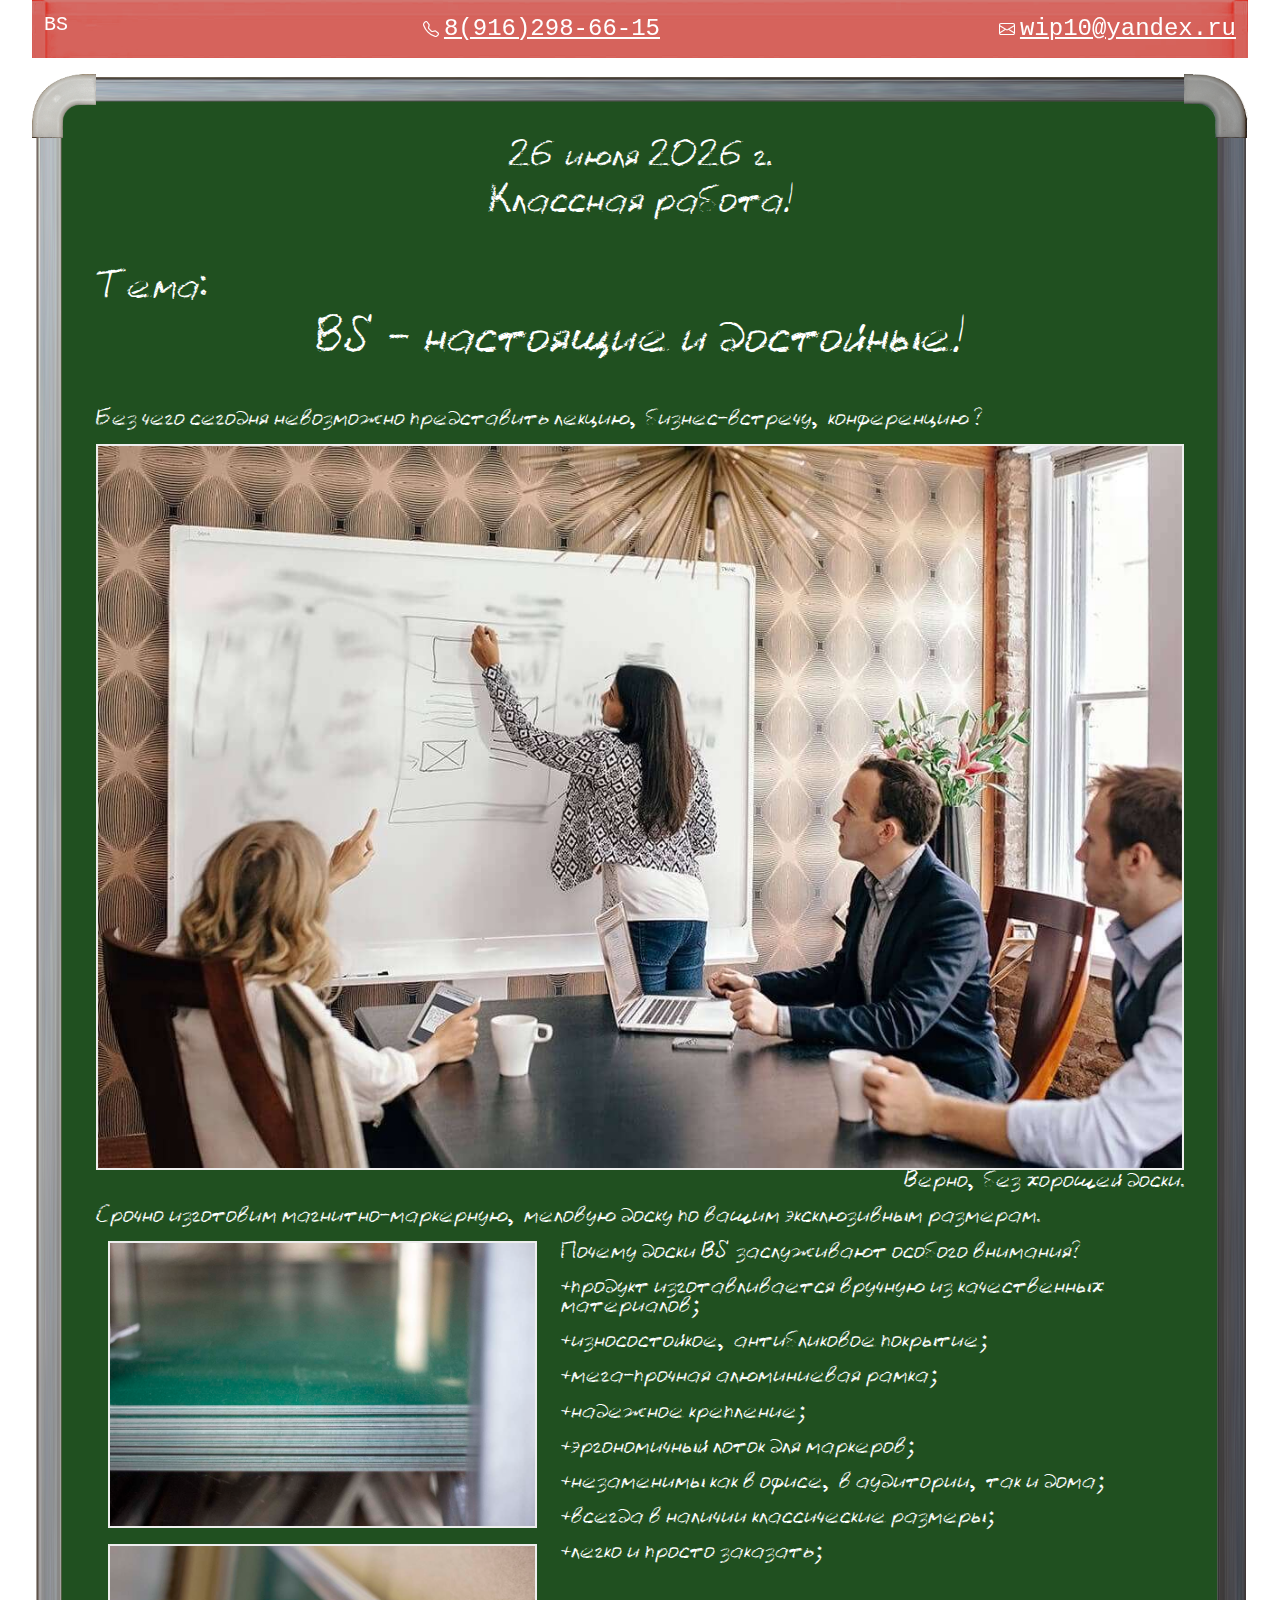
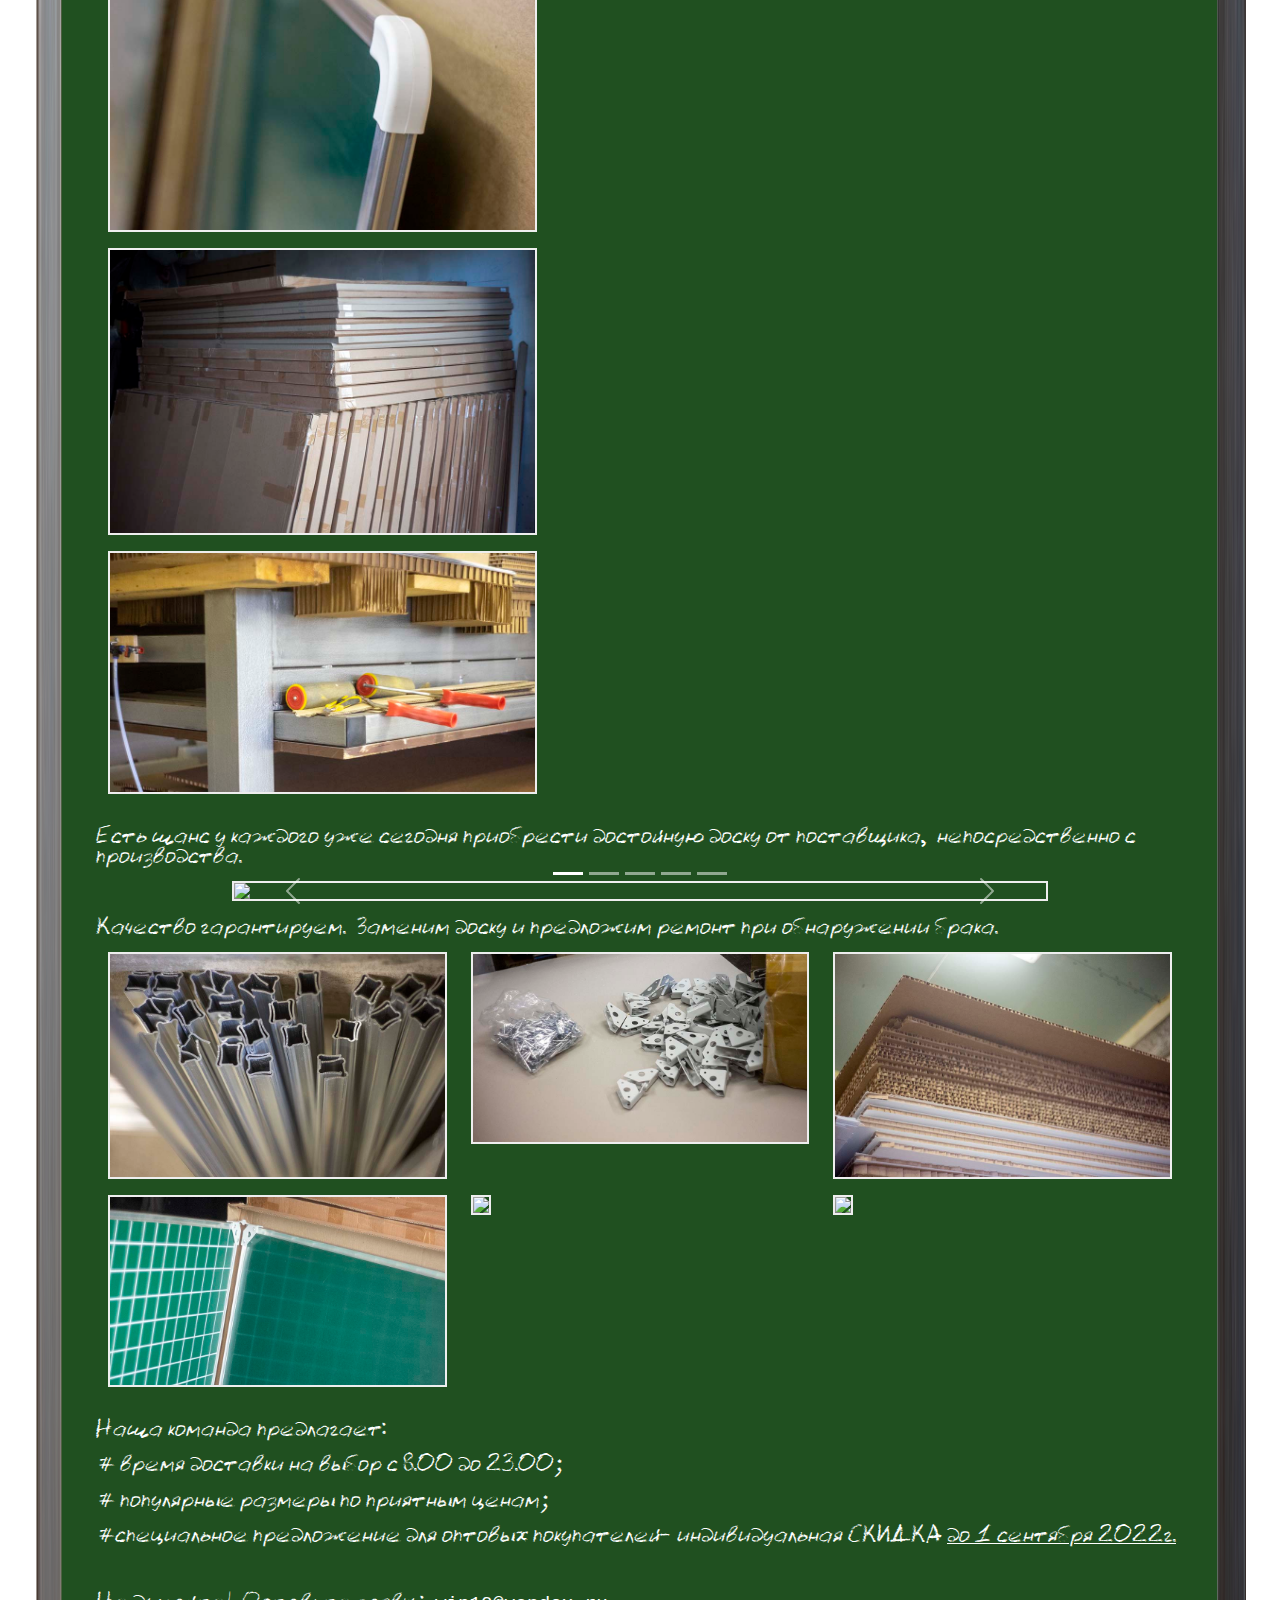
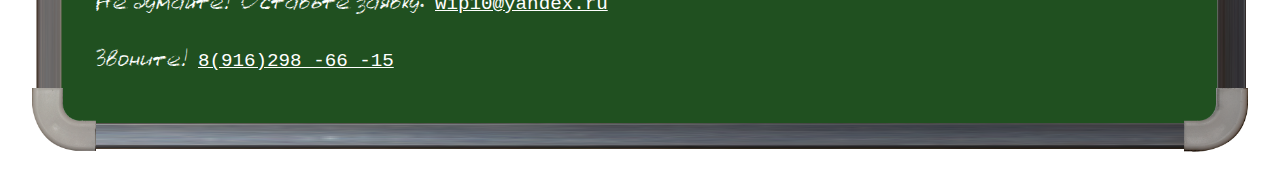
==== commit 89e753a2: "Исправление макета" ====
--- a/index.html
+++ b/index.html
@@ -11,19 +11,20 @@
 		<title>Школьные доски</title>
 	</head>
 	<body>
-		<nav class="navbar navbar-expand sticky-top">
-			<div class="container-fluid">
+		<nav class="container-fluid">
+			<div class="navbar sticky-top">
 				<a class="navbar-brand font-monospace h1 text-white" href="#">BS</a>
-				<div>
+				<div class="nav-item">
 					<i class="bi bi-telephone"></i>
-					<a href="tel:+7916)2986615" class="nav-item font-monospace h4 text-white">8(916)298 -66 -15</a>
+					<a href="tel:+7916)2986615" class="nav-item font-monospace h4 text-white">8(916)298-66-15</a>
 				</div>
-				<div>
+				<div class="nav-item">
 					<i class="bi bi-envelope"></i>
 					<a href="mailto:wip10@yandex.ru" class="nav-item font-monospace h4 text-white">wip10@yandex.ru</a>
 				</div>
 			</div>
 		</nav>	
+		<p></p>
 		<main>
 			<h3 class="text-center" id="date"></h3>
 			<h2 class="text-center mb-5">Классная работа!</h2>
@@ -40,14 +41,14 @@
 			<p></p>
 			<div class="container">
 				<div class="row">
-					<div class="col-5">
+					<div class="col col-sm-5">
 						<!-- <img class="img img-fluid" src="sizes.webp"/> -->
-						<img class="img img-fluid" src="IMG_2833.jpg"/>
-						<img class="img img-fluid" src="IMG_2842.jpg"/>
-						<img class="img img-fluid" src="IMG_2817.jpg"/>
-						<img class="img img-fluid" src="IMG_2828.jpg"/>
+						<img class="img img-fluid" src="IMG_2833.jpg"/><p></p>
+						<img class="img img-fluid" src="IMG_2842.jpg"/><p></p>
+						<img class="img img-fluid" src="IMG_2817.jpg"/><p></p>
+						<img class="img img-fluid" src="IMG_2828.jpg"/><p></p>
 					</div>
-					<div class="col-7">
+					<div class="col col-sm-7">
 						<p>Почему доски ВS заслуживают особого внимания?</p>
 						<p>+продукт изготавливается вручную из качественных материалов;</p>
 						<p>+износостойкое,&nbsp; антибликовое покрытие;</p>
@@ -64,7 +65,7 @@
 			<p></p>
 			<p>Есть шанс у каждого уже сегодня приобрести достойную доску от поставщика,&nbsp; непосредственно с производства.</p>
 
-			<div id="carousel" class="carousel slide w-75 text-center" data-bs-ride="carousel">
+			<div id="carousel" class="carousel slide w-75 mx-auto" data-bs-ride="carousel">
 				<div class="carousel-indicators">
 					<button type="button" data-bs-target="#carousel" data-bs-slide-to="0" class="active"></button>
 					<button type="button" data-bs-target="#carousel" data-bs-slide-to="1"></button>
@@ -105,12 +106,12 @@
 
 			<div class="container-fluid">
 				<div class="row">
-					<div class="col-4"><img class="img img-fluid" src="IMG_2824.jpg"/></div>
-					<div class="col-4"><img class="img img-fluid" src="IMG_2823.jpg"/></div>
-					<div class="col-4"><img class="img img-fluid" src="IMG_2818.jpg"/></div>
-					<div class="col-4"><img class="img img-fluid" src="IMG_2831.jpg"/></div>
-					<div class="col-4"><img class="img img-fluid" src="IMG_2825.jpg"/></div>
-					<div class="col-4"><img class="img img-fluid" src="IMG_2827.jpg"/></div>
+					<div class="col-sm-4"><img class="img img-fluid mb-3" src="IMG_2824.jpg"/></div>
+					<div class="col-sm-4"><img class="img img-fluid mb-3" src="IMG_2823.jpg"/></div>
+					<div class="col-sm-4"><img class="img img-fluid mb-3" src="IMG_2818.jpg"/></div>
+					<div class="col-sm-4"><img class="img img-fluid mb-3" src="IMG_2831.jpg"/></div>
+					<div class="col-sm-4"><img class="img img-fluid mb-3" src="IMG_2825.jpg"/></div>
+					<div class="col-sm-4"><img class="img img-fluid mb-3" src="IMG_2827.jpg"/></div>
 				</div>
 			</div>
 
@@ -120,18 +121,11 @@
 			<p># популярные размеры по приятным ценам;</p>
 			<p>#специальное предложение для оптовых покупателей- индивидуальная СКИДКА <u>до 1 сентября 2022г.</u></p>
 			<p></p>
-			<p class="mt-5">Не думайте!&nbsp; Оставьте заявку:&nbsp; wip10@yandex.ru</p>
-			<p>Звоните!&nbsp; 8(916)298 -66 -15</p>
+			<p class="mt-5">Не думайте!&nbsp; Оставьте заявку:&nbsp; <a href="mailto:wip10@yandex.ru" class="font-monospace text-white">wip10@yandex.ru</a>
+			</p>
+			<p>Звоните!&nbsp; <a href="tel:+7916)2986615" class="font-monospace text-white">8(916)298 -66 -15</a></p>
 			<p></p>
 			
-			<!-- </p>
-			<h3>Вопросы:</h3>
-				<p>Производство</p>
-				<p>Где купить</p>
-				<p>Цены</p>
-				<p>Руководство по монтажу</p>
-				<p>Контакты</p>
-				<p>О нас</p>
 		</main>
 	</body>
 </html>
--- a/style.css
+++ b/style.css
@@ -6,7 +6,7 @@
 }
 body
 {
-	padding: 2em;
+	padding: 0 2em 2em 2em;
 	background-color: white;
 }
 img
@@ -39,5 +39,6 @@
 p
 {
 	font-size: 1.2em;
+	line-height: 1em;
 	white-space: pre-wrap;
 }
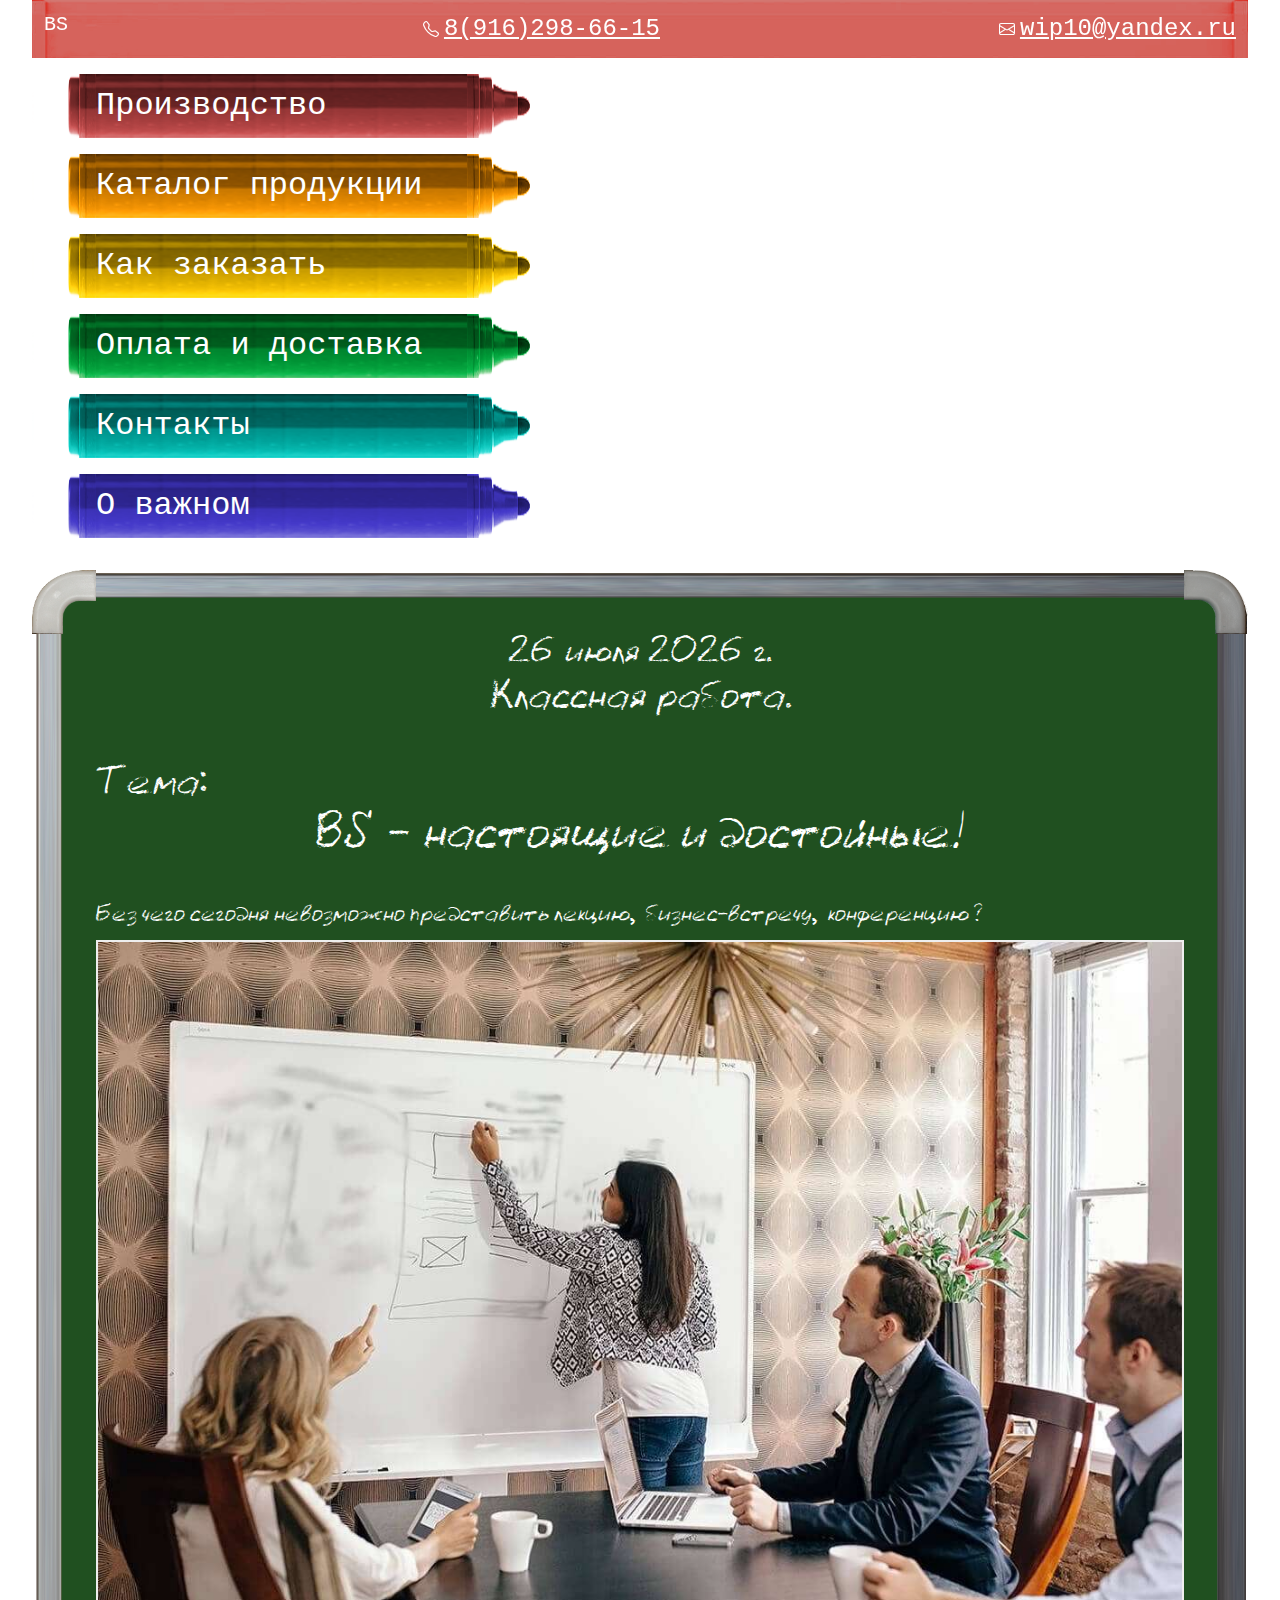
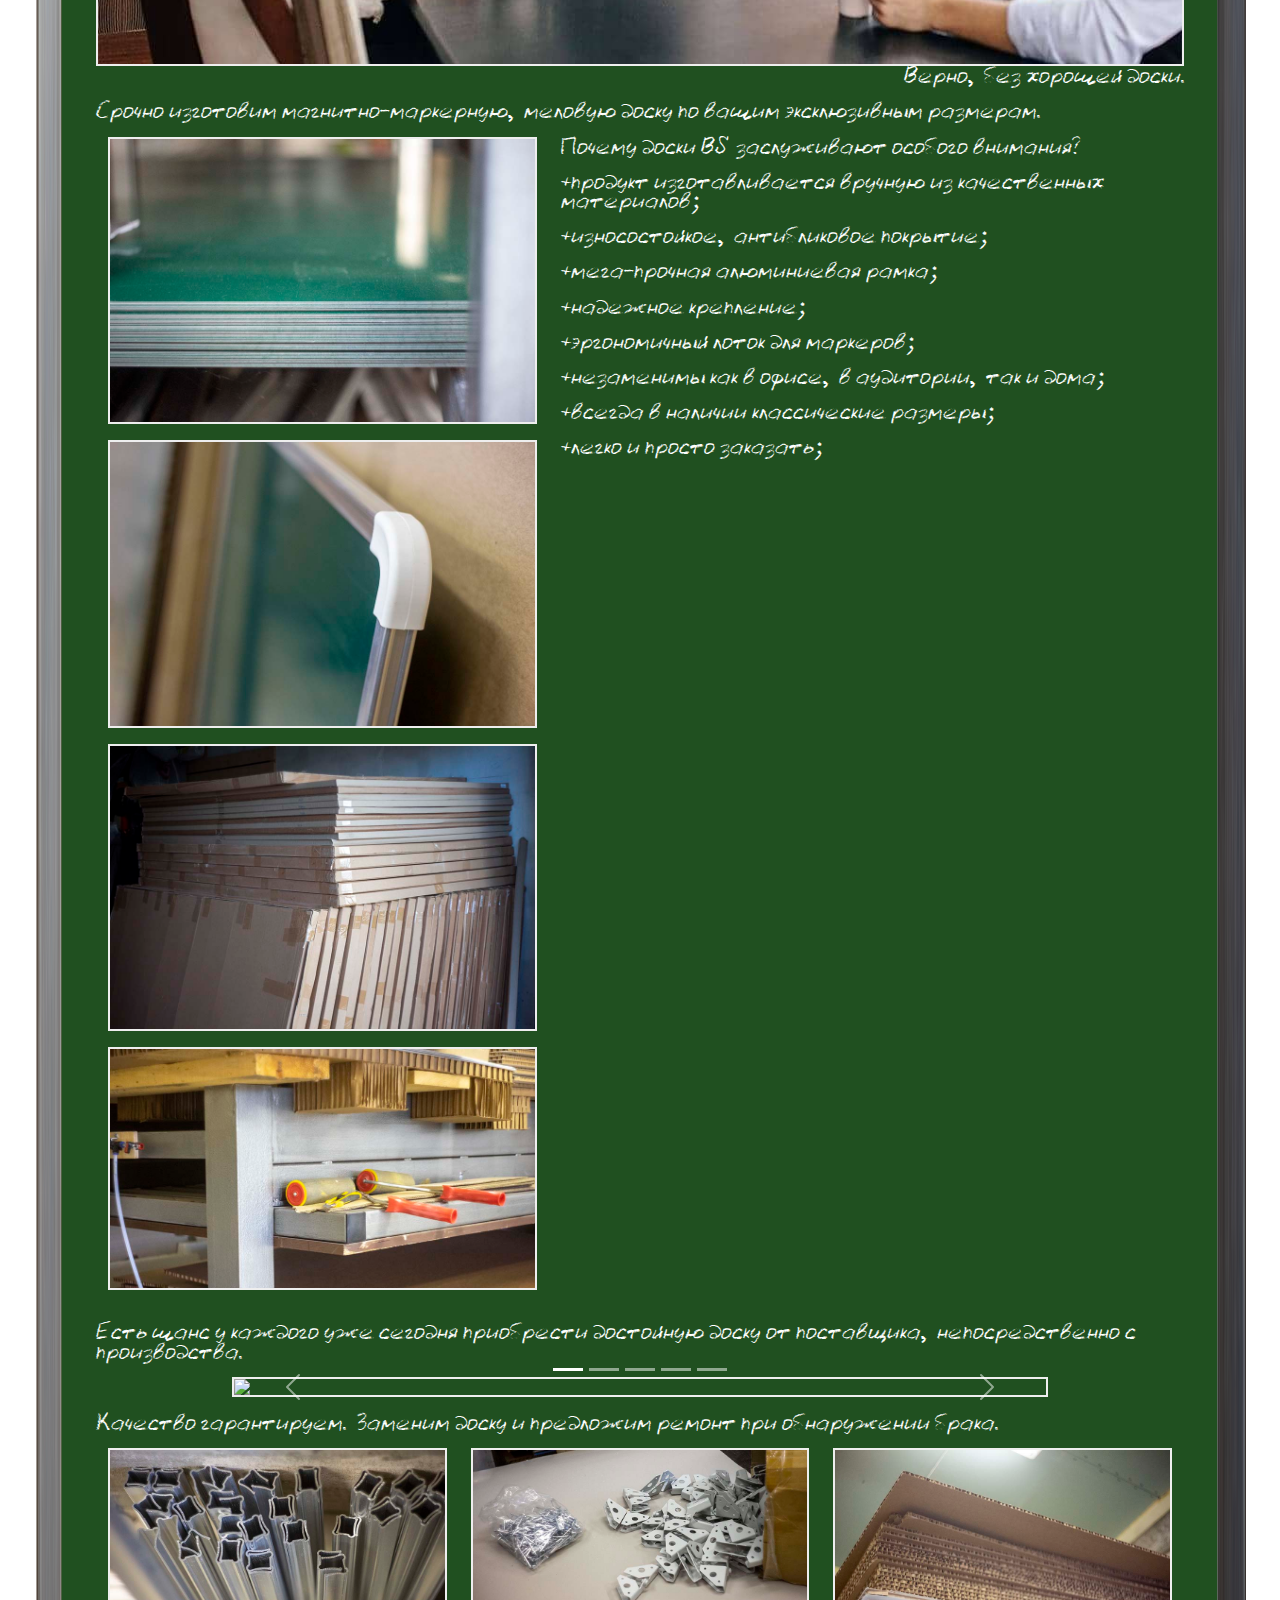
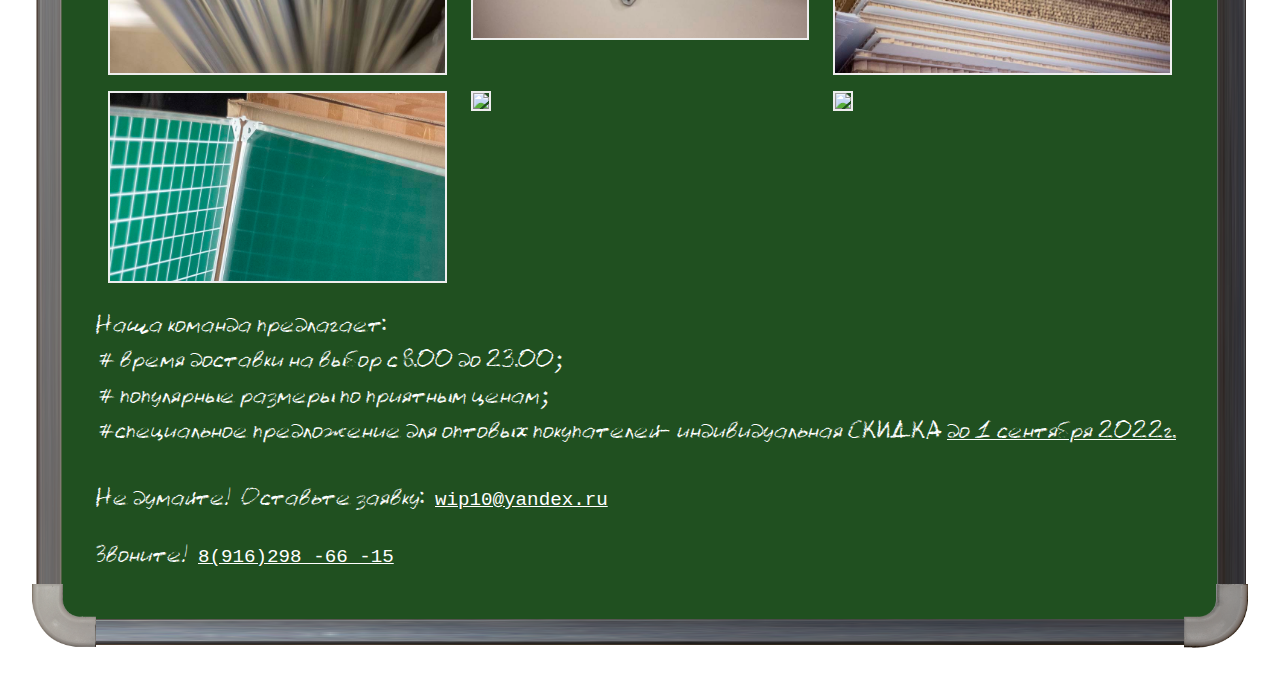
==== commit a969e733: "Маркеры" ====
--- a/index.html
+++ b/index.html
@@ -25,9 +25,28 @@
 			</div>
 		</nav>	
 		<p></p>
+		<div class="marker marker-1 font-monospace h2">
+			Производство
+		</div>
+		<div class="marker marker-2 font-monospace h2">
+			Каталог продукции
+		</div>
+		<div class="marker marker-3 font-monospace h2">
+			Как заказать
+		</div>
+		<div class="marker marker-4 font-monospace h2">
+			Оплата и доставка
+		</div>
+		<div class="marker marker-5 font-monospace h2">
+			Контакты
+		</div>
+		<div class="marker marker-6 font-monospace h2">
+			О важном
+		</div>
+		<p></p>
 		<main>
 			<h3 class="text-center" id="date"></h3>
-			<h2 class="text-center mb-5">Классная работа!</h2>
+			<h2 class="text-center mb-5">Классная работа.</h2>
 			<h2>Тема:</h1>
 			<h1 class="text-center mb-5">BS - настоящие и достойные!</h1>
 			<p>Без чего сегодня невозможно представить лекцию,&nbsp; бизнес-встречу,&nbsp; конференцию ?</p>
--- a/style.css
+++ b/style.css
@@ -42,3 +42,59 @@
 	line-height: 1em;
 	white-space: pre-wrap;
 }
+.marker
+{
+	width: 26ch;
+	height: 4em;
+	line-height: 0;
+	padding-left: 1em;
+	margin-bottom: -1.5em;
+
+	background-color: white;
+	border-style: solid;
+	border-width: 1em;
+	border-image-width: 2em;
+	border-image-slice: 100;
+	border-image-repeat: stretch;
+
+	cursor: pointer;
+}
+.marker:hover
+{
+	text-decoration: underline;
+}
+
+.marker-1
+{
+	border-image-source: url(marker-1.png);
+}
+
+.marker-2
+{
+	border-image-source: url(marker-2.png);
+}
+
+.marker-3
+{
+	border-image-source: url(marker-3.png);
+}
+
+.marker-4
+{
+	border-image-source: url(marker-4.png);
+}
+
+.marker-5
+{
+	border-image-source: url(marker-5.png);
+}
+
+.marker-6
+{
+	border-image-source: url(marker-6.png);
+}
+
+.marker-7
+{
+	border-image-source: url(marker-7.png);
+}
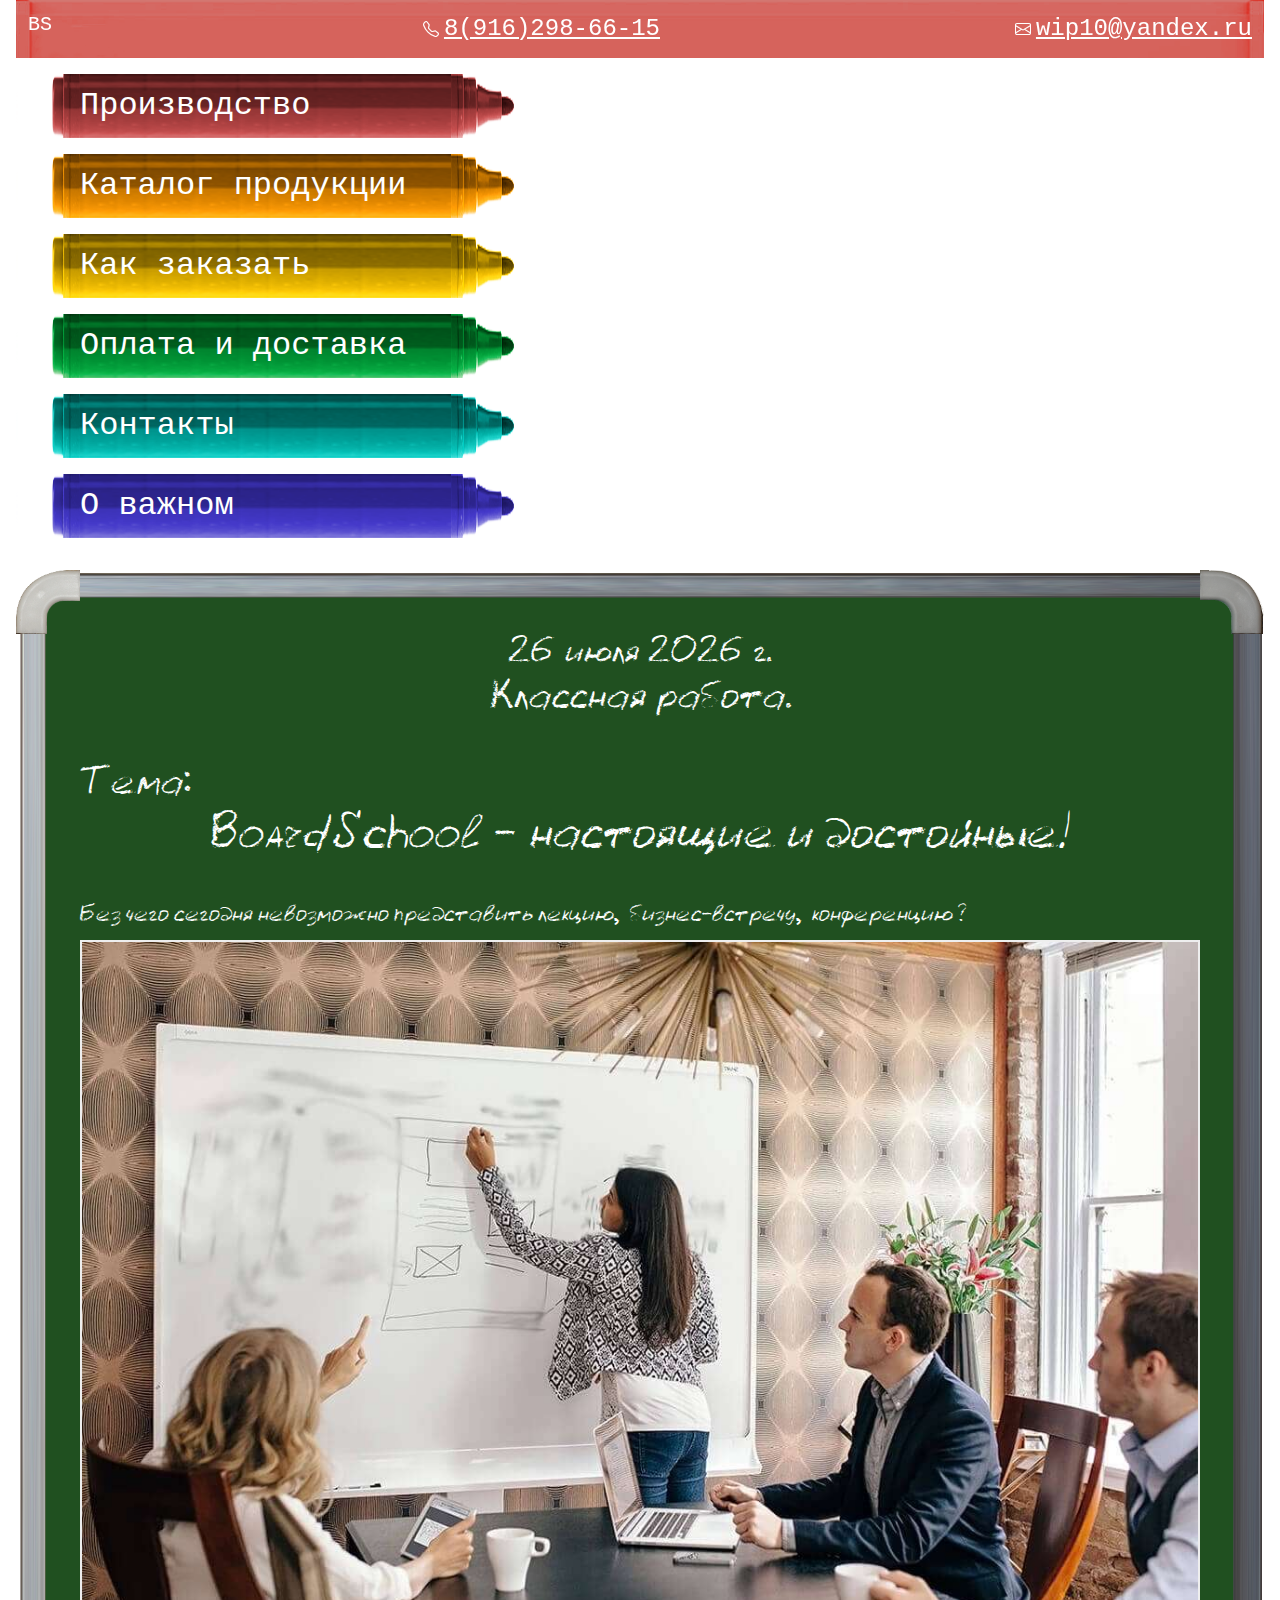
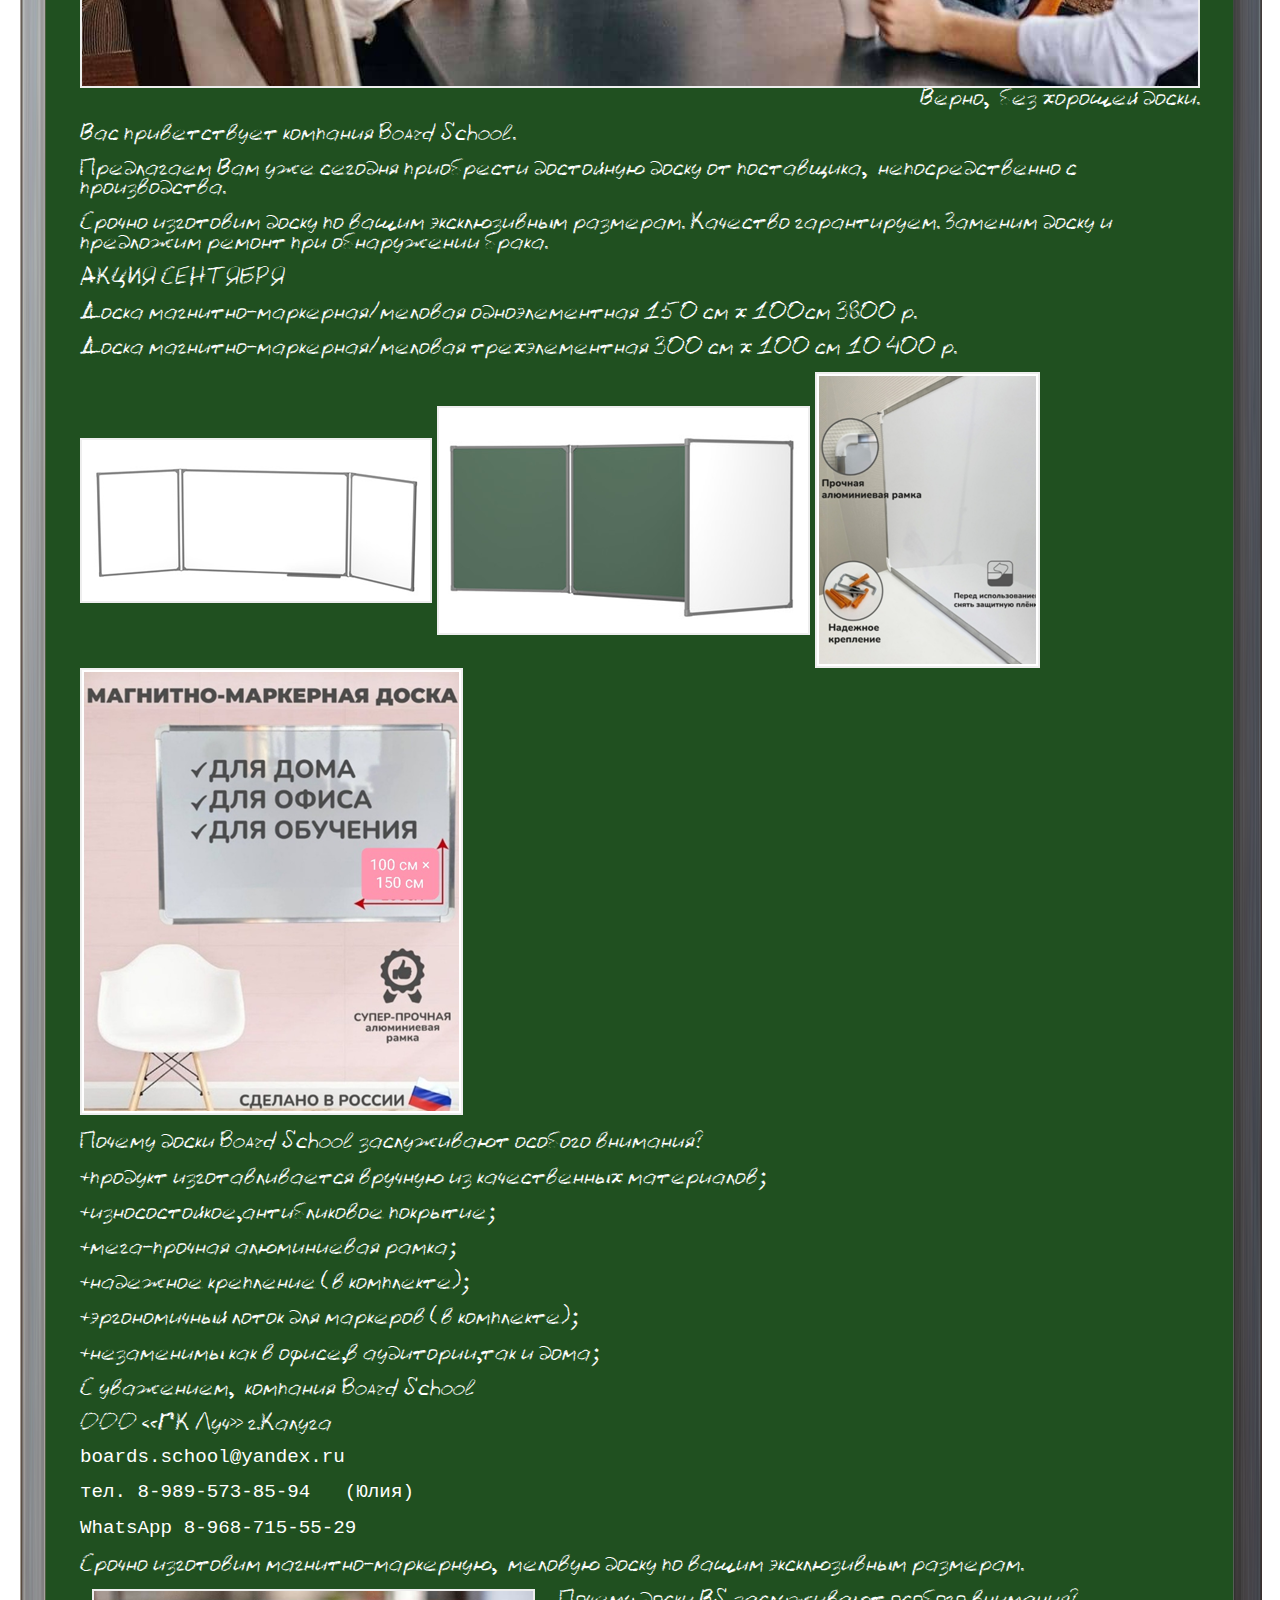
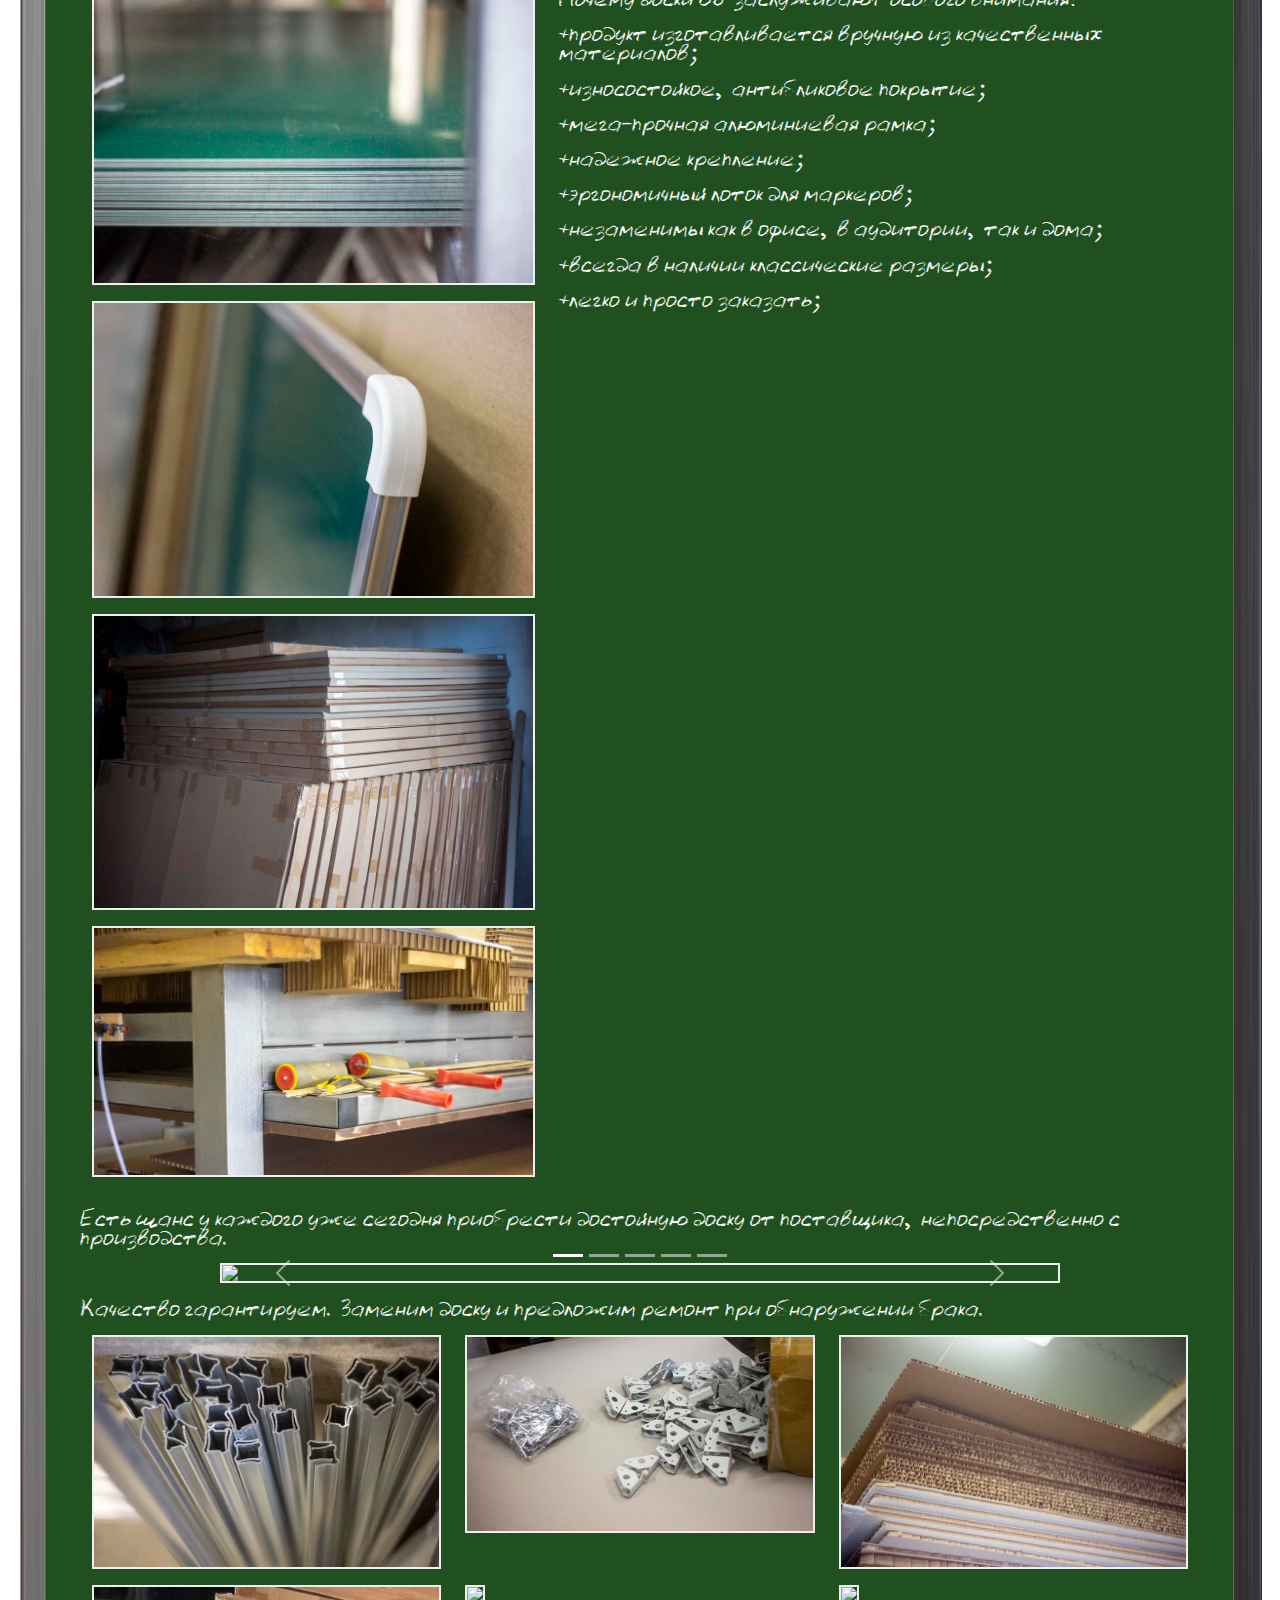
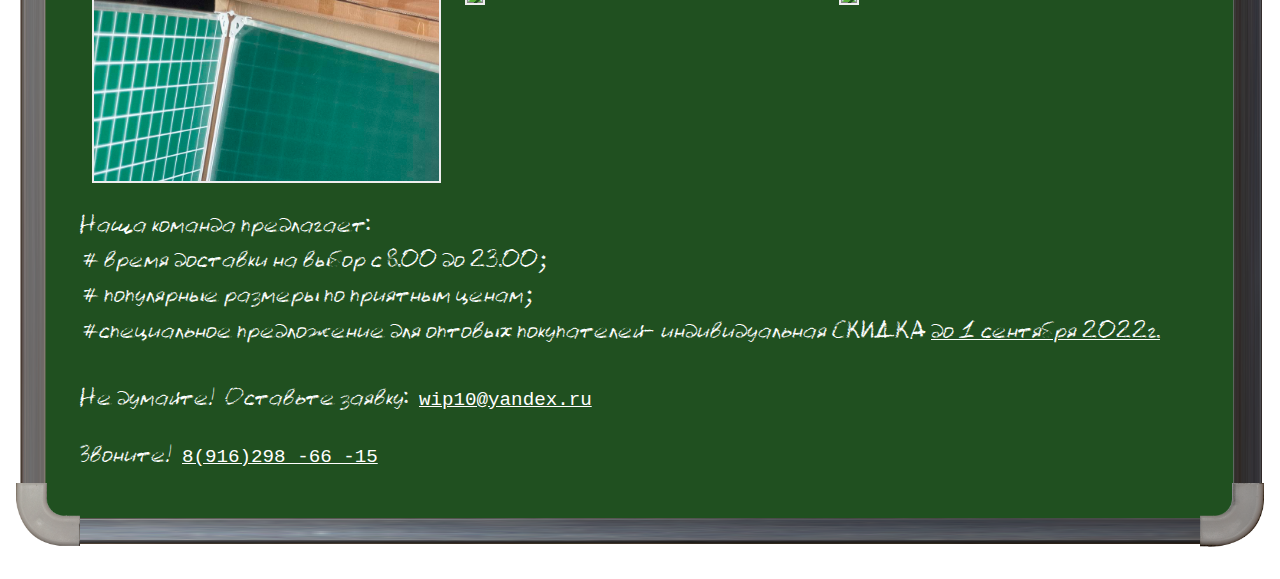
==== commit 45fa11c2: "Акции" ====
--- a/index.html
+++ b/index.html
@@ -48,12 +48,37 @@
 			<h3 class="text-center" id="date"></h3>
 			<h2 class="text-center mb-5">Классная работа.</h2>
 			<h2>Тема:</h1>
-			<h1 class="text-center mb-5">BS - настоящие и достойные!</h1>
+			<h1 class="text-center mb-5">BoardSchool - настоящие и достойные!</h1>
 			<p>Без чего сегодня невозможно представить лекцию,&nbsp; бизнес-встречу,&nbsp; конференцию ?</p>
 
 			<img class="img img-fluid" src="office.jpg"/>
 			<p class="text-end">Верно,&nbsp; без хорошей доски.</p>
 
+			<p>Вас приветствует компания Board School.</p>
+			<p>Предлагаем Вам уже сегодня приобрести достойную доску от поставщика,&nbsp; непосредственно с производства.</p>
+			<p>Срочно изготовим доску по вашим эксклюзивным размерам. Качество гарантируем. Заменим доску и предложим ремонт при обнаружении брака.</p>
+			<p>АКЦИЯ СЕНТЯБРЯ</p>
+			<p>Доска магнитно-маркерная/меловая одноэлементная 150 см х 100см 3800 р.</p>
+			<p>Доска магнитно-маркерная/меловая трехэлементная 300 см х 100 см 10 400 р.</p>
+			<img class="img img-fluid" src="юлия-1.png"/>
+			<img class="img img-fluid" src="юлия-2.png"/>
+			<img class="img img-fluid" src="юлия-3.png"/>
+			<img class="img img-fluid" src="юлия-4.png"/>
+			<p></p>
+			<p>Почему доски Board School заслуживают особого внимания?</p>
+			<p>+продукт изготавливается вручную из качественных материалов;</p>
+			<p>+износостойкое,антибликовое покрытие;</p>
+			<p>+мега-прочная алюминиевая рамка;</p>
+			<p>+надежное крепление (в комплекте);</p>
+			<p>+эргономичный лоток для маркеров (в комплекте);</p>
+			<p>+незаменимы как в офисе, в аудитории, так и дома;</p>
+			<p>С уважением,&nbsp; компания  Board School</p>
+			<p>ООО «ГК Луч» г.Калуга</p>
+			<p class="font-monospace">boards.school@yandex.ru</p>
+			<p class="font-monospace">тел. 8-989-573-85-94   (Юлия)</p>
+			<p class="font-monospace">WhatsApp 8-968-715-55-29</p>
+
+			<p></p>
 			<p></p>
 			<p>Срочно изготовим магнитно-маркерную,&nbsp; меловую доску по вашим эксклюзивным размерам.</p>
 
--- a/style.css
+++ b/style.css
@@ -6,7 +6,7 @@
 }
 body
 {
-	padding: 0 2em 2em 2em;
+	padding: 0 1em 2em 1em;
 	background-color: white;
 }
 img
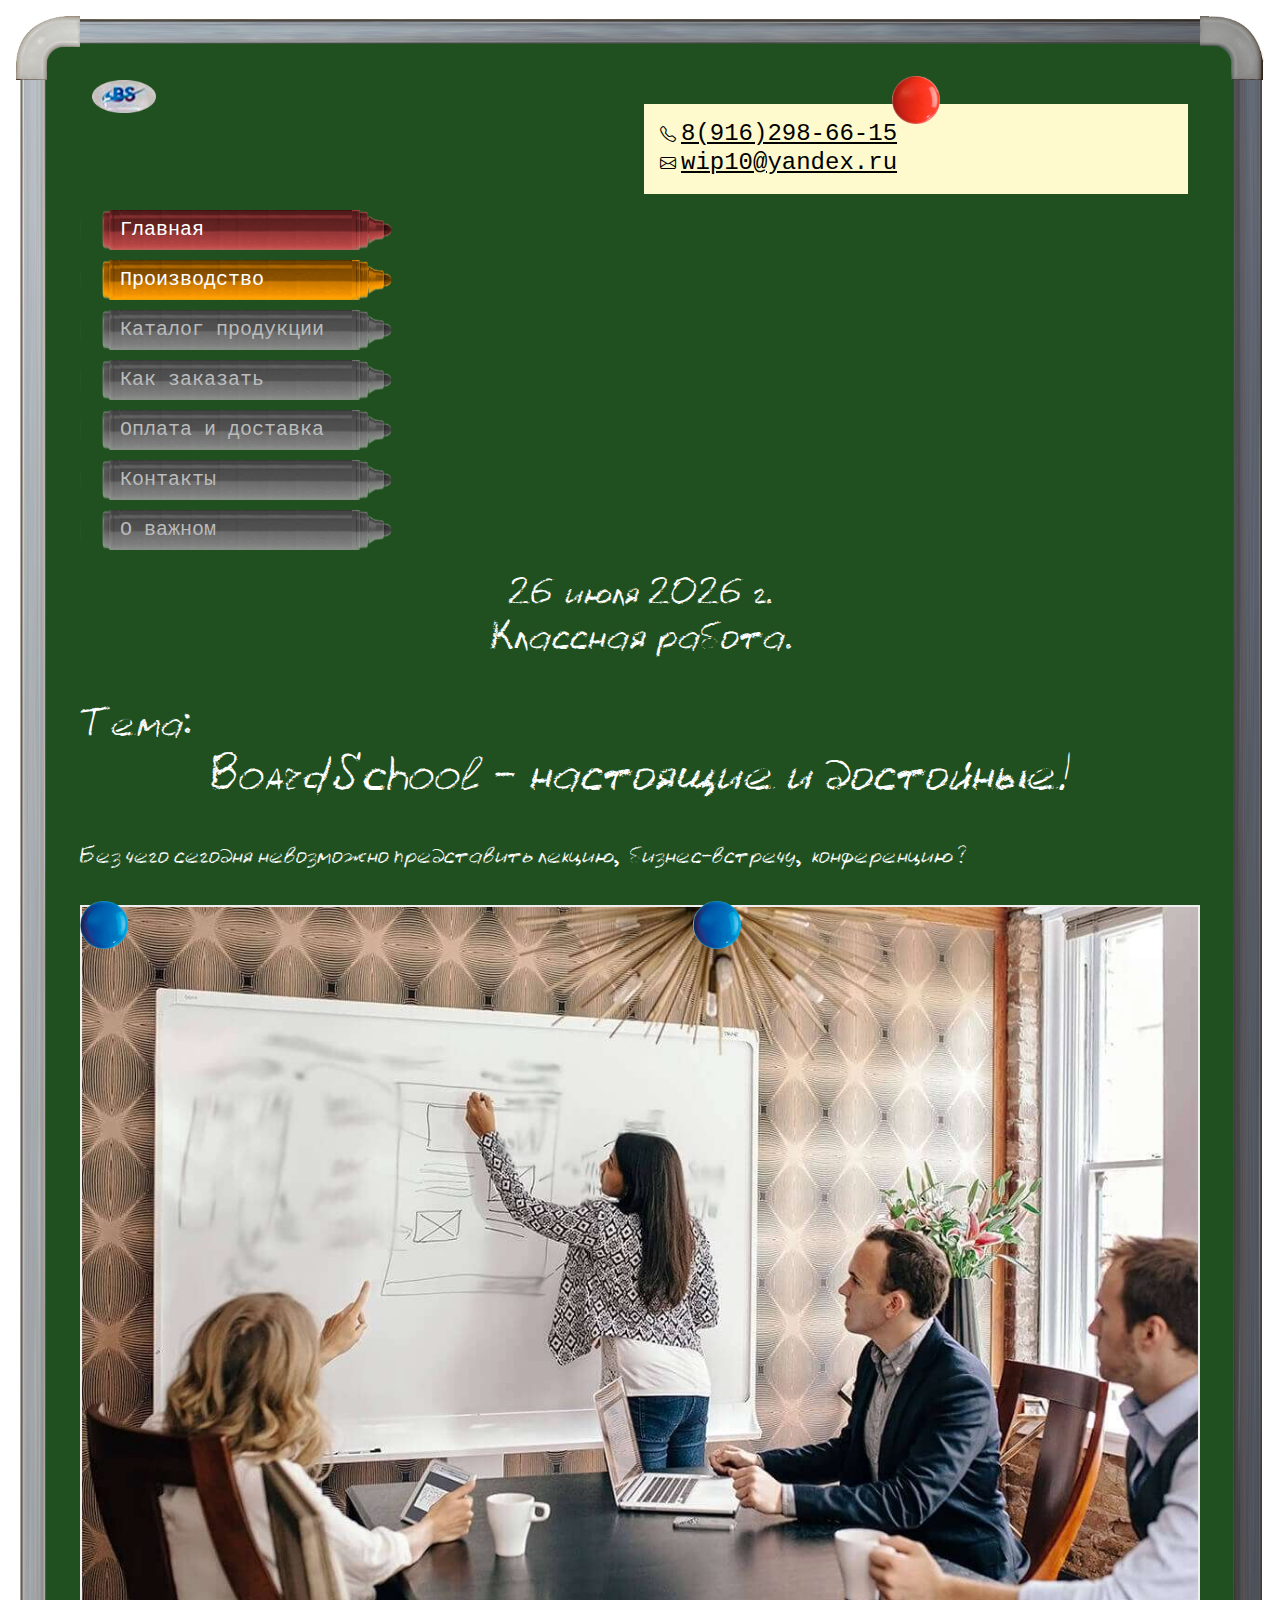
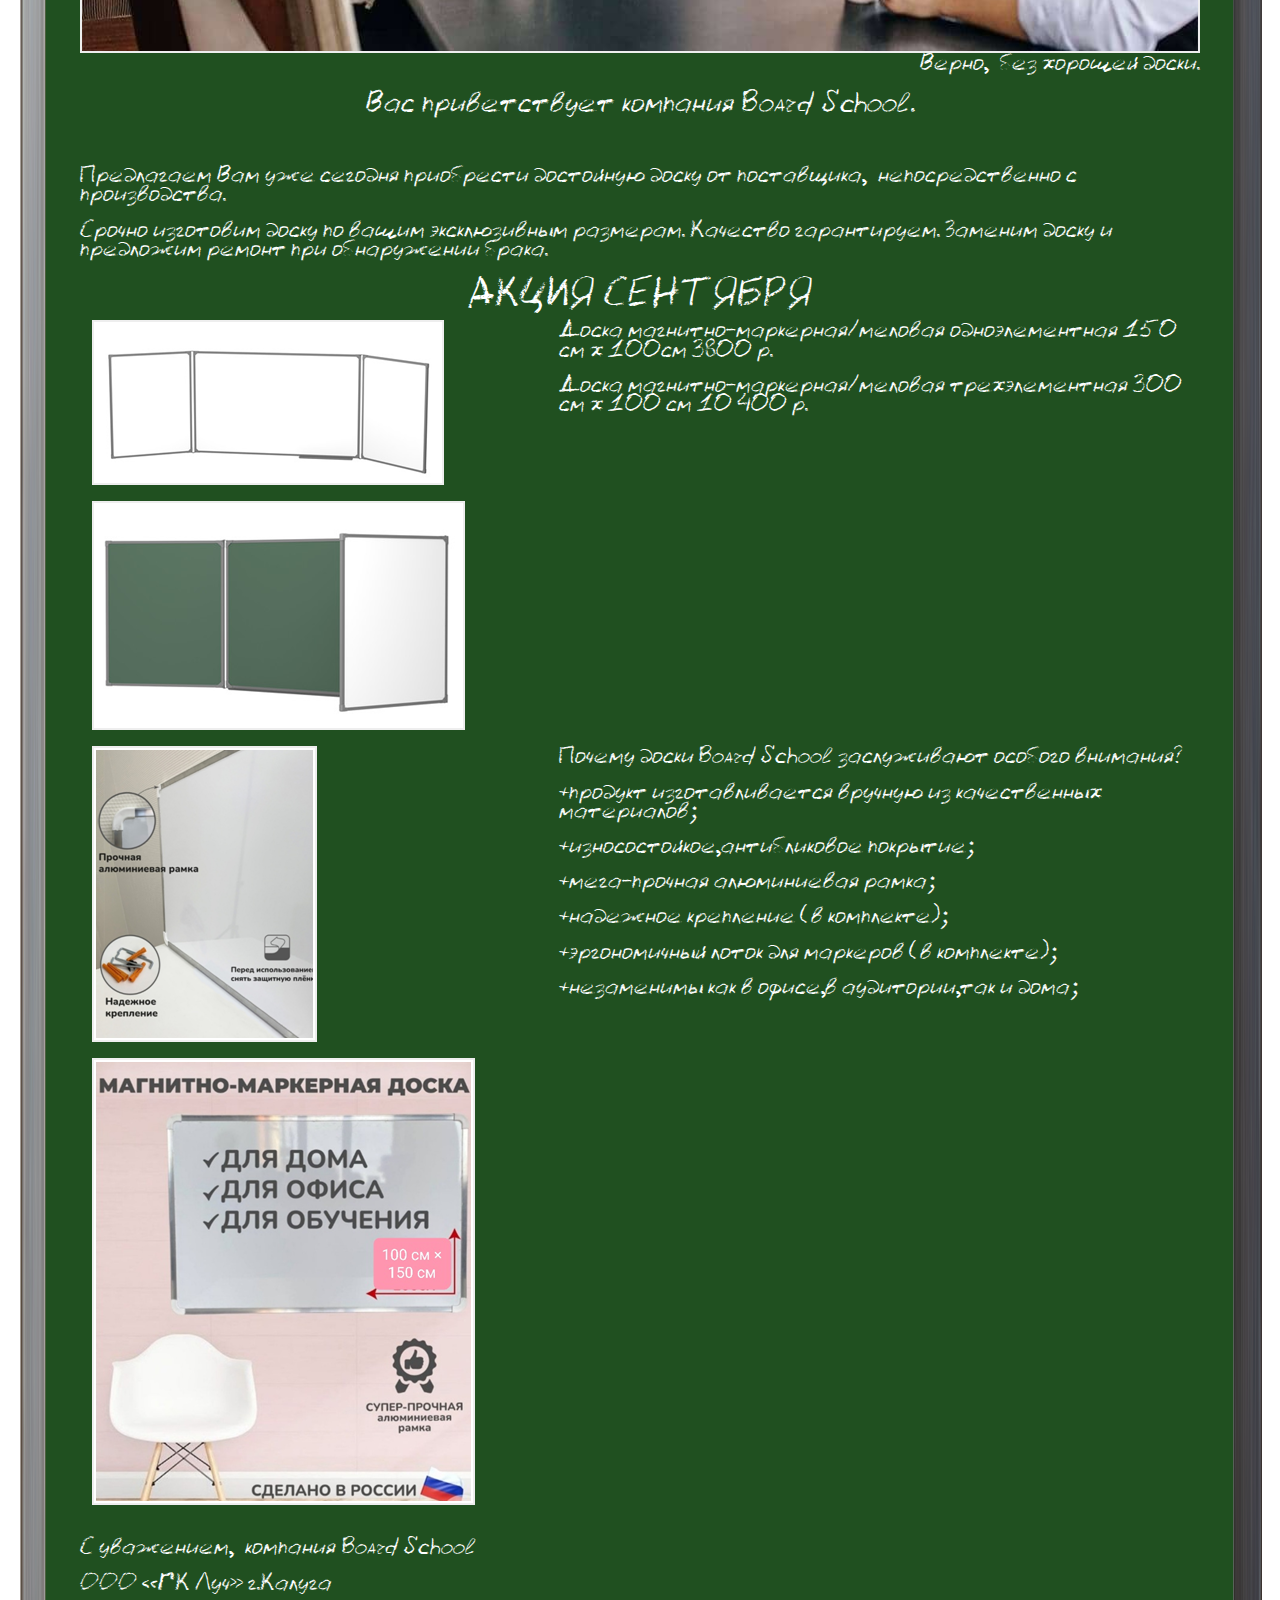
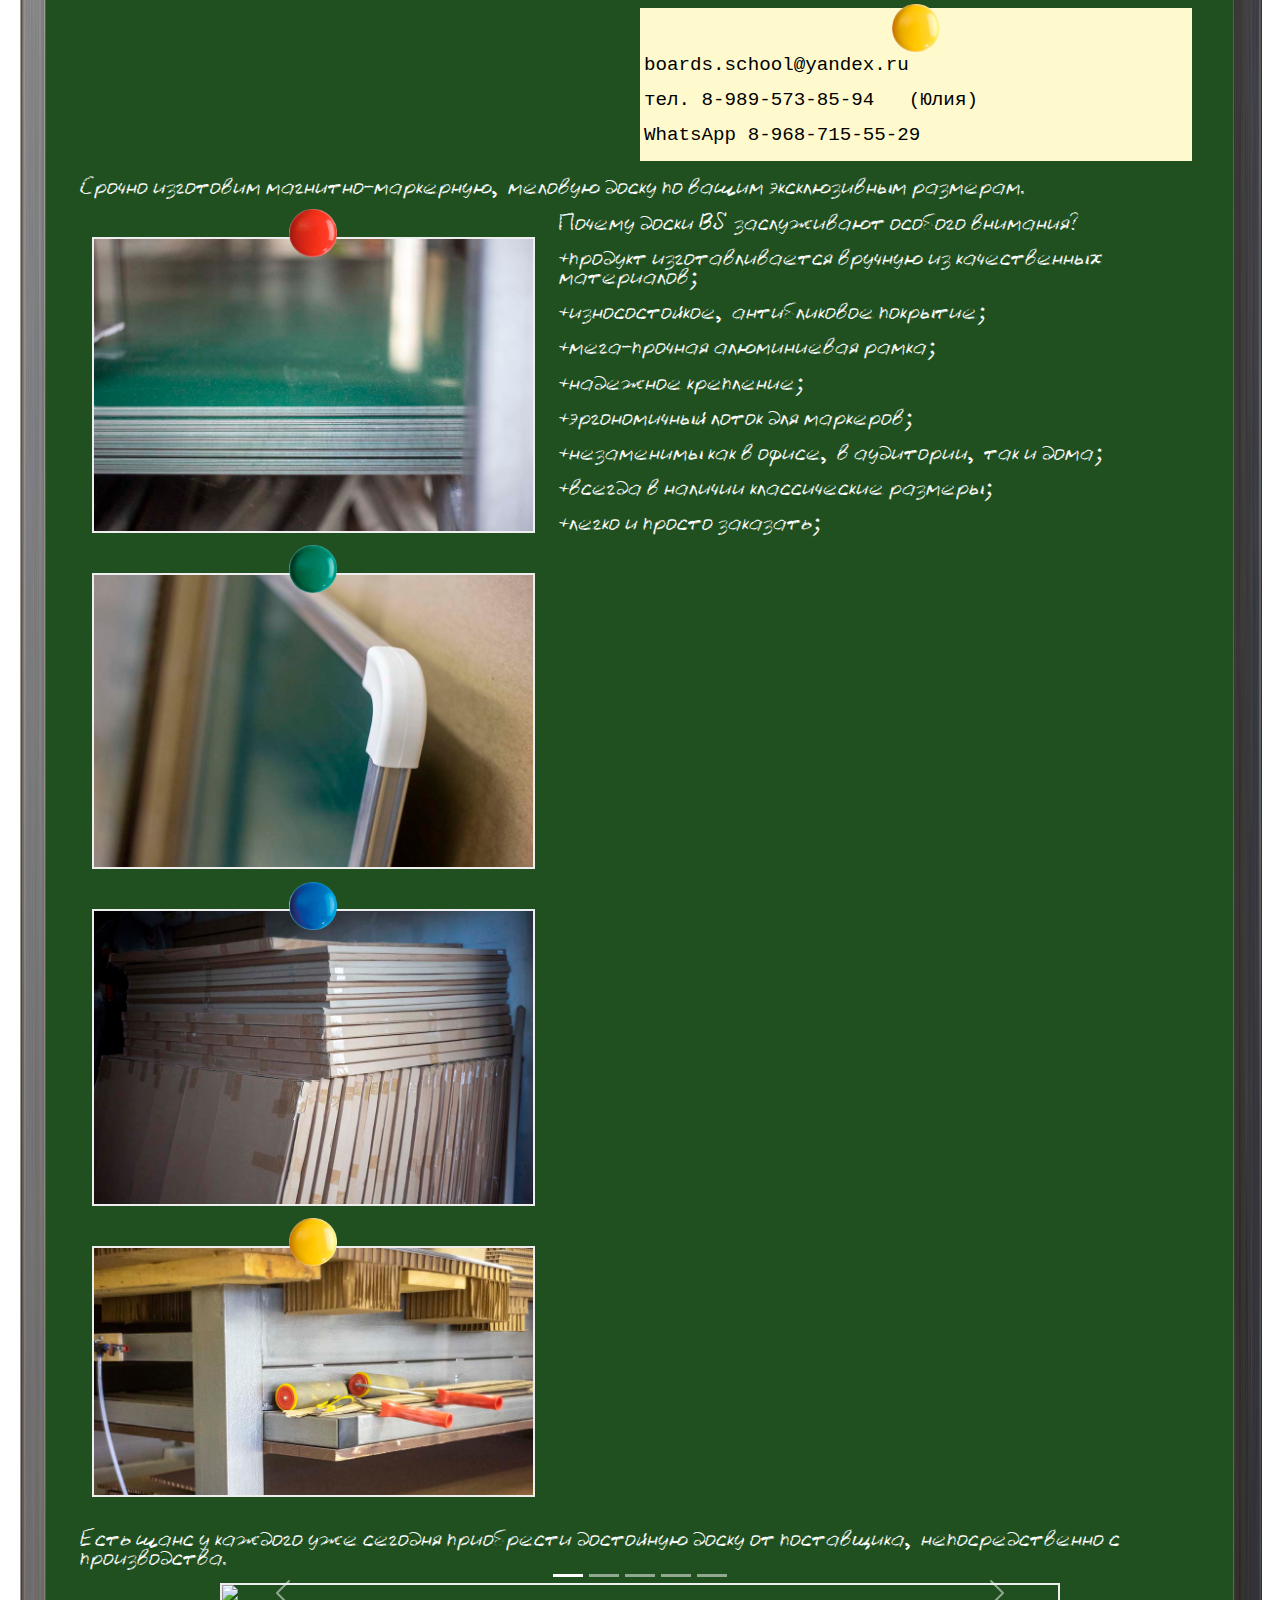
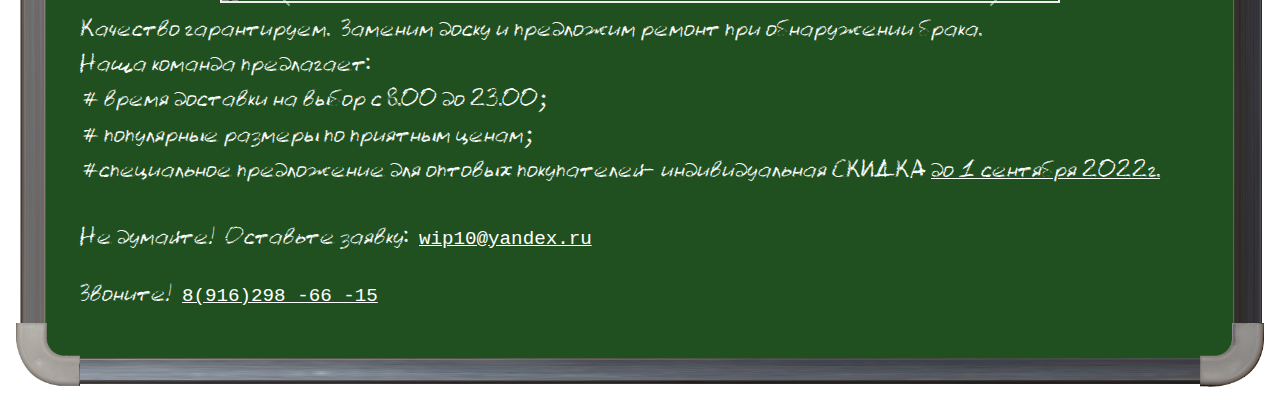
==== commit 0d173742: "Меню из маркеров" ====
--- a/index.html
+++ b/index.html
@@ -7,169 +7,23 @@
 		<link rel="stylesheet" href="bootstrap-icons.css">
 		<link href="style.css" rel="stylesheet">
 		<script src="bootstrap.bundle.min.js"></script>
-		<script src="script.js"></script>
+		<script src="common.js"></script>
+		<script>
+			onload = async function()
+			{
+				await include("menu.html", "main");
+				await include("main.html", "main");
+				let today = new Date();
+				let text = "" + today.getDate() +
+							" " + month(today.getMonth()) +
+							" " + today.getFullYear() + " г.";
+				document.querySelector("#date").innerHTML = text;
+			}
+		</script>
 		<title>Школьные доски</title>
 	</head>
 	<body>
-		<nav class="container-fluid">
-			<div class="navbar sticky-top">
-				<a class="navbar-brand font-monospace h1 text-white" href="#">BS</a>
-				<div class="nav-item">
-					<i class="bi bi-telephone"></i>
-					<a href="tel:+7916)2986615" class="nav-item font-monospace h4 text-white">8(916)298-66-15</a>
-				</div>
-				<div class="nav-item">
-					<i class="bi bi-envelope"></i>
-					<a href="mailto:wip10@yandex.ru" class="nav-item font-monospace h4 text-white">wip10@yandex.ru</a>
-				</div>
-			</div>
-		</nav>	
-		<p></p>
-		<div class="marker marker-1 font-monospace h2">
-			Производство
-		</div>
-		<div class="marker marker-2 font-monospace h2">
-			Каталог продукции
-		</div>
-		<div class="marker marker-3 font-monospace h2">
-			Как заказать
-		</div>
-		<div class="marker marker-4 font-monospace h2">
-			Оплата и доставка
-		</div>
-		<div class="marker marker-5 font-monospace h2">
-			Контакты
-		</div>
-		<div class="marker marker-6 font-monospace h2">
-			О важном
-		</div>
-		<p></p>
 		<main>
-			<h3 class="text-center" id="date"></h3>
-			<h2 class="text-center mb-5">Классная работа.</h2>
-			<h2>Тема:</h1>
-			<h1 class="text-center mb-5">BoardSchool - настоящие и достойные!</h1>
-			<p>Без чего сегодня невозможно представить лекцию,&nbsp; бизнес-встречу,&nbsp; конференцию ?</p>
-
-			<img class="img img-fluid" src="office.jpg"/>
-			<p class="text-end">Верно,&nbsp; без хорошей доски.</p>
-
-			<p>Вас приветствует компания Board School.</p>
-			<p>Предлагаем Вам уже сегодня приобрести достойную доску от поставщика,&nbsp; непосредственно с производства.</p>
-			<p>Срочно изготовим доску по вашим эксклюзивным размерам. Качество гарантируем. Заменим доску и предложим ремонт при обнаружении брака.</p>
-			<p>АКЦИЯ СЕНТЯБРЯ</p>
-			<p>Доска магнитно-маркерная/меловая одноэлементная 150 см х 100см 3800 р.</p>
-			<p>Доска магнитно-маркерная/меловая трехэлементная 300 см х 100 см 10 400 р.</p>
-			<img class="img img-fluid" src="юлия-1.png"/>
-			<img class="img img-fluid" src="юлия-2.png"/>
-			<img class="img img-fluid" src="юлия-3.png"/>
-			<img class="img img-fluid" src="юлия-4.png"/>
-			<p></p>
-			<p>Почему доски Board School заслуживают особого внимания?</p>
-			<p>+продукт изготавливается вручную из качественных материалов;</p>
-			<p>+износостойкое,антибликовое покрытие;</p>
-			<p>+мега-прочная алюминиевая рамка;</p>
-			<p>+надежное крепление (в комплекте);</p>
-			<p>+эргономичный лоток для маркеров (в комплекте);</p>
-			<p>+незаменимы как в офисе, в аудитории, так и дома;</p>
-			<p>С уважением,&nbsp; компания  Board School</p>
-			<p>ООО «ГК Луч» г.Калуга</p>
-			<p class="font-monospace">boards.school@yandex.ru</p>
-			<p class="font-monospace">тел. 8-989-573-85-94   (Юлия)</p>
-			<p class="font-monospace">WhatsApp 8-968-715-55-29</p>
-
-			<p></p>
-			<p></p>
-			<p>Срочно изготовим магнитно-маркерную,&nbsp; меловую доску по вашим эксклюзивным размерам.</p>
-
-			<p></p>
-			<div class="container">
-				<div class="row">
-					<div class="col col-sm-5">
-						<!-- <img class="img img-fluid" src="sizes.webp"/> -->
-						<img class="img img-fluid" src="IMG_2833.jpg"/><p></p>
-						<img class="img img-fluid" src="IMG_2842.jpg"/><p></p>
-						<img class="img img-fluid" src="IMG_2817.jpg"/><p></p>
-						<img class="img img-fluid" src="IMG_2828.jpg"/><p></p>
-					</div>
-					<div class="col col-sm-7">
-						<p>Почему доски ВS заслуживают особого внимания?</p>
-						<p>+продукт изготавливается вручную из качественных материалов;</p>
-						<p>+износостойкое,&nbsp; антибликовое покрытие;</p>
-						<p>+мега-прочная алюминиевая рамка;</p>
-						<p>+надежное крепление;</p>
-						<p>+эргономичный лоток для маркеров;</p>
-						<p>+незаменимы как в офисе,&nbsp; в аудитории,&nbsp; так и дома;</p>
-						<p>+всегда в наличии классические размеры;</p>
-						<p>+легко и просто заказать;</p>
-					</div>
-				</div>
-			</div>
-
-			<p></p>
-			<p>Есть шанс у каждого уже сегодня приобрести достойную доску от поставщика,&nbsp; непосредственно с производства.</p>
-
-			<div id="carousel" class="carousel slide w-75 mx-auto" data-bs-ride="carousel">
-				<div class="carousel-indicators">
-					<button type="button" data-bs-target="#carousel" data-bs-slide-to="0" class="active"></button>
-					<button type="button" data-bs-target="#carousel" data-bs-slide-to="1"></button>
-					<button type="button" data-bs-target="#carousel" data-bs-slide-to="2"></button>
-					<button type="button" data-bs-target="#carousel" data-bs-slide-to="3"></button>
-					<button type="button" data-bs-target="#carousel" data-bs-slide-to="4"></button>
-				</div>
-				<div class="carousel-inner">
-					<div class="carousel-item active">
-						<img src="IMG_2829.jpg" class="d-block w-100">
-					</div>
-					<div class="carousel-item">
-						<img src="IMG_2814.jpg" class="d-block w-100">
-					</div>
-					<div class="carousel-item">
-						<img src="IMG_2815.jpg" class="d-block w-100">
-					</div>
-					<div class="carousel-item">
-						<!-- <img src="IMG_2813.jpg" class="d-block w-100"> -->
-						<img src="IMG_2837.jpg" class="d-block w-100">
-					</div>
-					<div class="carousel-item">
-						<img src="IMG_2830.jpg" class="d-block w-100">
-					</div>
-				</div>
-				<button class="carousel-control-prev" type="button" data-bs-target="#carousel" data-bs-slide="prev">
-					<span class="carousel-control-prev-icon" aria-hidden="true"></span>
-					<span class="visually-hidden">Предыдущий</span>
-				</button>
-				<button class="carousel-control-next" type="button" data-bs-target="#carousel" data-bs-slide="next">
-					<span class="carousel-control-next-icon" aria-hidden="true"></span>
-					<span class="visually-hidden">Следующий</span>
-				</button>
-			</div>
-
-			<p></p>
-			<p>Качество гарантируем.&nbsp; Заменим доску и предложим ремонт при обнаружении брака.</p>
-
-			<div class="container-fluid">
-				<div class="row">
-					<div class="col-sm-4"><img class="img img-fluid mb-3" src="IMG_2824.jpg"/></div>
-					<div class="col-sm-4"><img class="img img-fluid mb-3" src="IMG_2823.jpg"/></div>
-					<div class="col-sm-4"><img class="img img-fluid mb-3" src="IMG_2818.jpg"/></div>
-					<div class="col-sm-4"><img class="img img-fluid mb-3" src="IMG_2831.jpg"/></div>
-					<div class="col-sm-4"><img class="img img-fluid mb-3" src="IMG_2825.jpg"/></div>
-					<div class="col-sm-4"><img class="img img-fluid mb-3" src="IMG_2827.jpg"/></div>
-				</div>
-			</div>
-
-			<p></p>
-			<p>Наша команда предлагает:</p>
-			<p># время доставки на выбор с 8.00 до 23.00;</p>
-			<p># популярные размеры по приятным ценам;</p>
-			<p>#специальное предложение для оптовых покупателей- индивидуальная СКИДКА <u>до 1 сентября 2022г.</u></p>
-			<p></p>
-			<p class="mt-5">Не думайте!&nbsp; Оставьте заявку:&nbsp; <a href="mailto:wip10@yandex.ru" class="font-monospace text-white">wip10@yandex.ru</a>
-			</p>
-			<p>Звоните!&nbsp; <a href="tel:+7916)2986615" class="font-monospace text-white">8(916)298 -66 -15</a></p>
-			<p></p>
-			
 		</main>
 	</body>
 </html>
--- a/style.css
+++ b/style.css
@@ -6,7 +6,7 @@
 }
 body
 {
-	padding: 0 1em 2em 1em;
+	padding: 1em 1em 2em 1em;
 	background-color: white;
 }
 img
@@ -15,11 +15,20 @@
 	/* margin: 1em; */
 	border: 2px solid #eee;
 }
-nav
+.BS
 {
-	background-image: url(nav.png);
-	background-repeat: no-repeat;
-	background-size: cover;
+	border: 0;
+	width: 4em;
+}
+.note
+{
+	background-color: lemonchiffon;
+}
+.magnet
+{
+	width: 3em;
+	margin-bottom: -4em;
+	border: 0;
 }
 main
 {
@@ -50,7 +59,7 @@
 	padding-left: 1em;
 	margin-bottom: -1.5em;
 
-	background-color: white;
+	/* background-color: white; */
 	border-style: solid;
 	border-width: 1em;
 	border-image-width: 2em;
@@ -62,6 +71,17 @@
 .marker:hover
 {
 	text-decoration: underline;
+}
+
+.marker-0
+{
+	border-image-source: url(marker-0.png);
+	cursor: default;
+	color: #bbb;
+}
+.marker-0:hover
+{
+	text-decoration: none;
 }
 
 .marker-1
